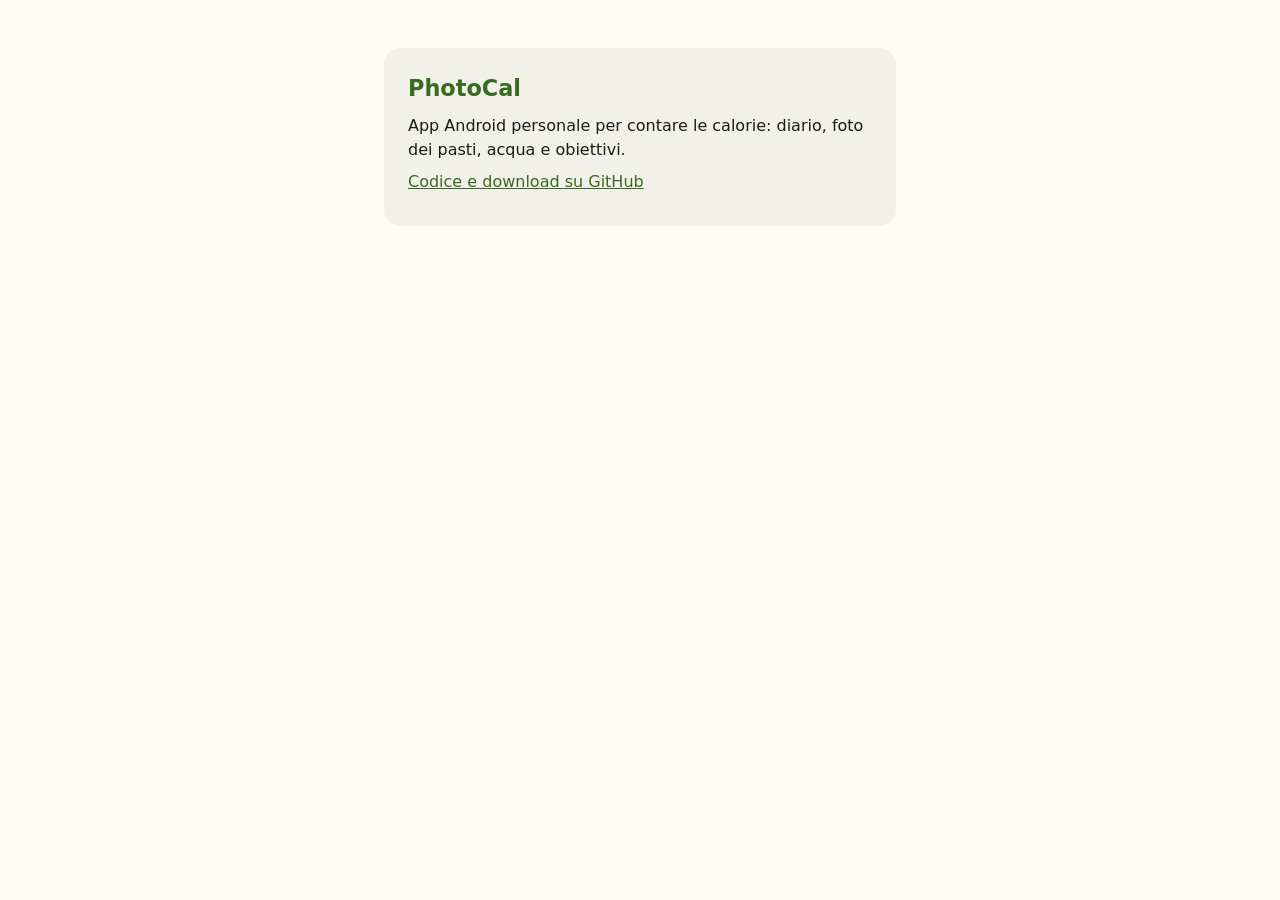
==== site/index.html @ 034573a3 "Add water tracking, widget, shortcuts and day sharing - Water counter in Today with a profile goal (" ====
<!doctype html>
<html lang="it">
<head>
  <meta charset="utf-8">
  <meta name="viewport" content="width=device-width, initial-scale=1">
  <title>PhotoCal</title>
  <style>
    :root { color-scheme: light dark; --bg: #fdfdf6; --fg: #1a1c18; --muted: #43483f; --accent: #386a20; --card: #f1f1ea; }
    @media (prefers-color-scheme: dark) { :root { --bg: #1a1c18; --fg: #e3e3dc; --muted: #c3c8bb; --accent: #9cd67d; --card: #282b26; } }
    body { margin: 0; background: var(--bg); color: var(--fg); font: 16px/1.5 system-ui, sans-serif; }
    main { max-width: 32rem; margin: 0 auto; padding: 3rem 1rem; }
    .card { background: var(--card); border-radius: 16px; padding: 1.5rem; }
    h1 { font-size: 1.4rem; margin: 0 0 .5rem; color: var(--accent); }
    p { margin: .5rem 0; }
    .muted { color: var(--muted); font-size: .9rem; }
    a { color: var(--accent); }
    hr { border: 0; border-top: 1px solid var(--muted); opacity: .3; margin: 1.5rem 0; }
  </style>
</head>
<body>
<main>
  <div class="card">
    <h1>PhotoCal</h1>
    <p>App Android personale per contare le calorie: diario, foto dei pasti, acqua e obiettivi.</p>
    <p><a href="https://github.com/EmanueleMelini/PhotoCal">Codice e download su GitHub</a></p>
  </div>
</main>
</body>
</html>
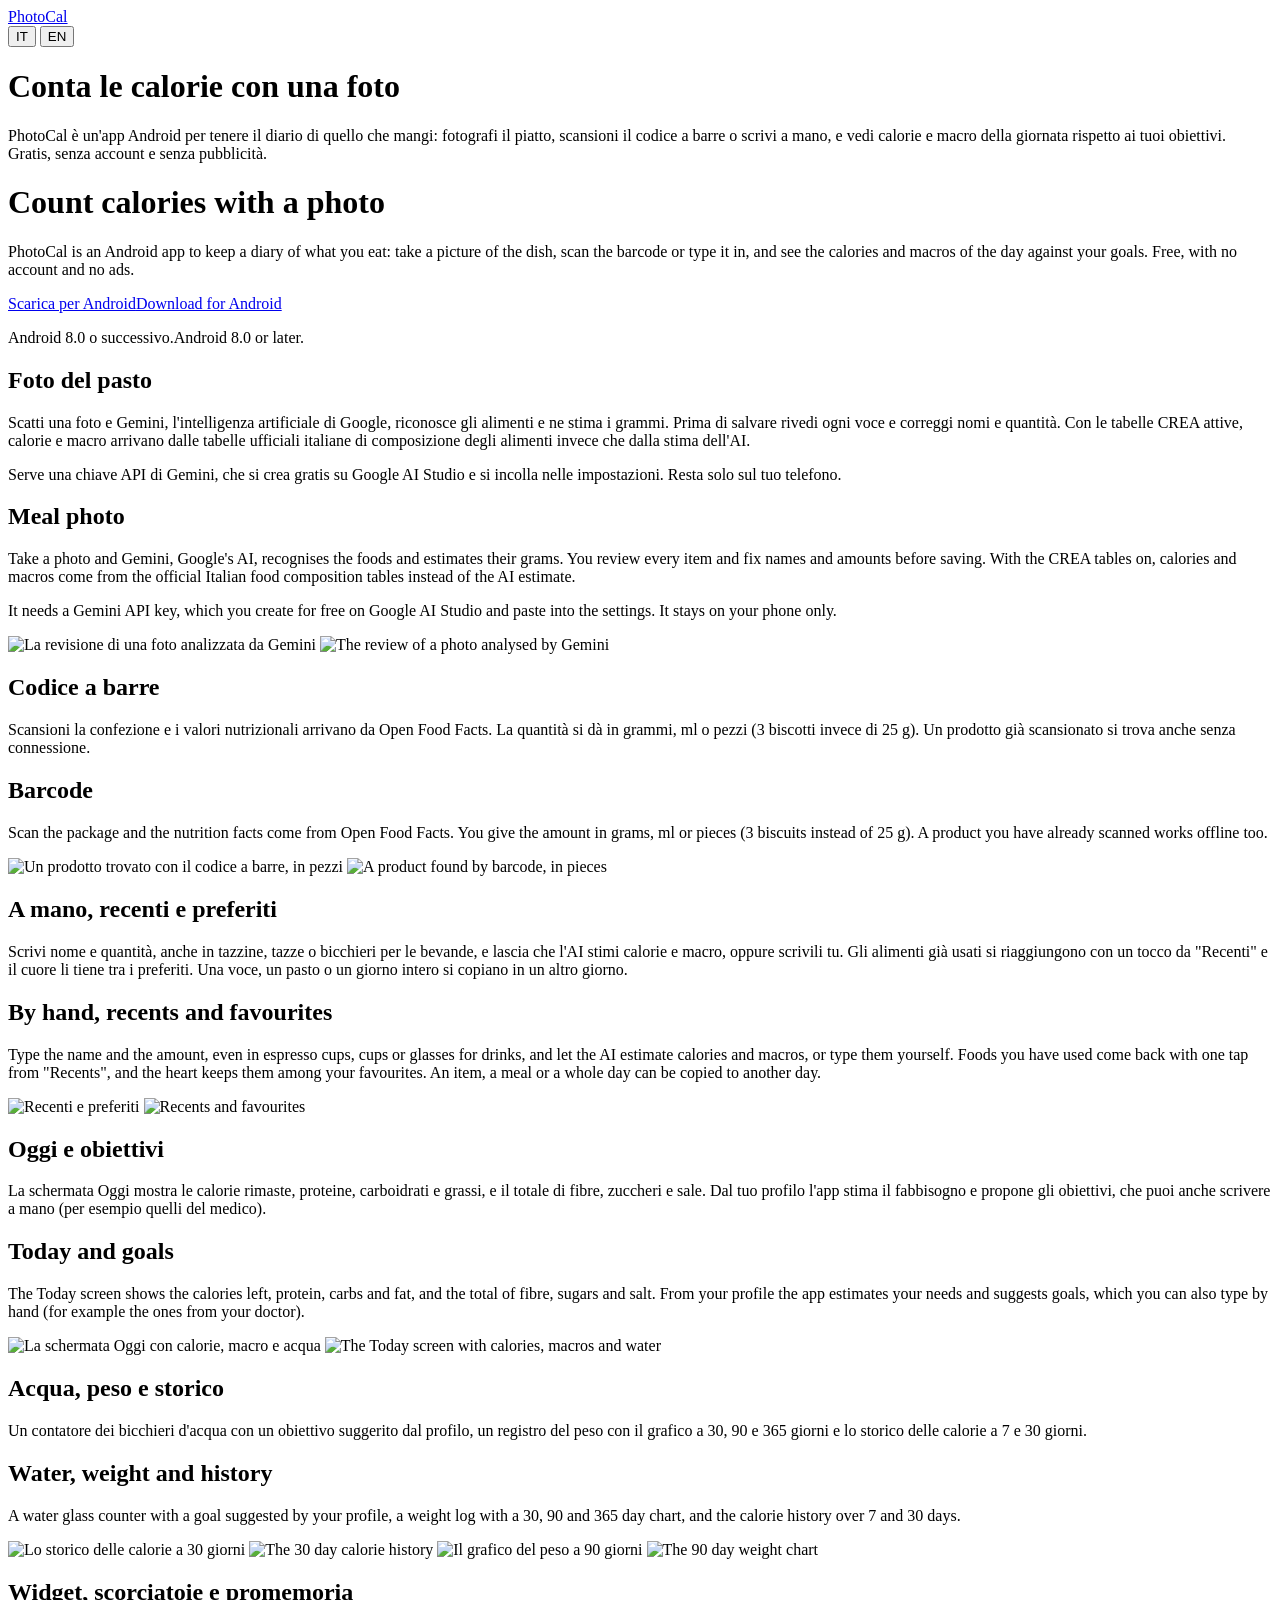
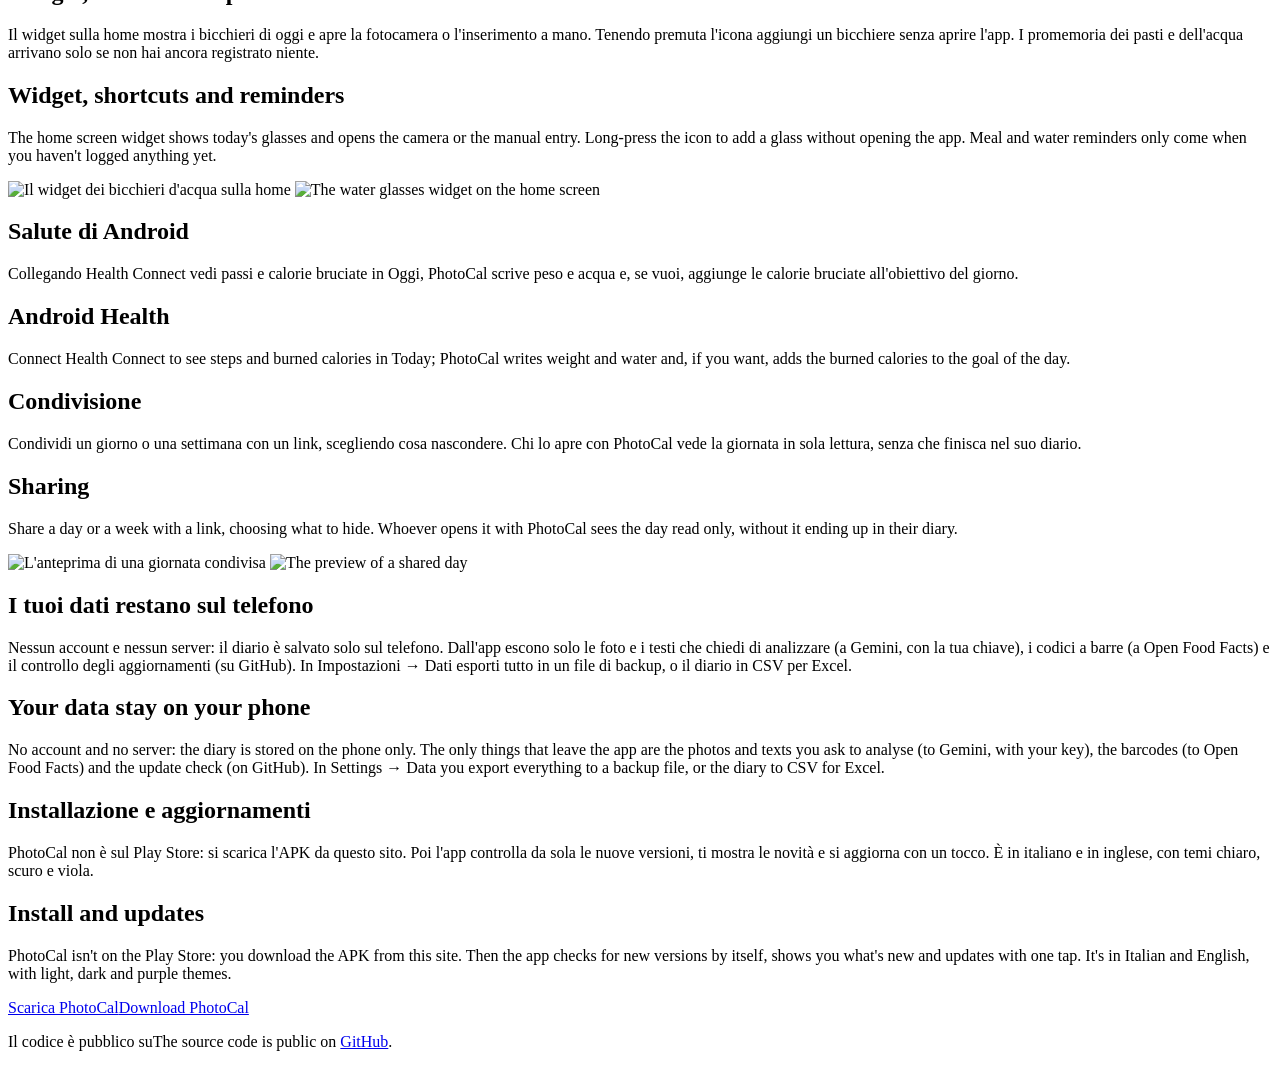
==== commit 1b3bdbfb: "Add download and how-it-works pages to the site - /download reads the GitHub Releases in the browser" ====
--- a/site/index.html
+++ b/site/index.html
@@ -1,29 +1,243 @@
 <!doctype html>
-<html lang="it">
+<html lang="it" data-lang="it" data-title-it="PhotoCal: come funziona" data-title-en="PhotoCal: how it works">
 <head>
   <meta charset="utf-8">
   <meta name="viewport" content="width=device-width, initial-scale=1">
-  <title>PhotoCal</title>
-  <style>
-    :root { color-scheme: light dark; --bg: #fdfdf6; --fg: #1a1c18; --muted: #43483f; --accent: #386a20; --card: #f1f1ea; }
-    @media (prefers-color-scheme: dark) { :root { --bg: #1a1c18; --fg: #e3e3dc; --muted: #c3c8bb; --accent: #9cd67d; --card: #282b26; } }
-    body { margin: 0; background: var(--bg); color: var(--fg); font: 16px/1.5 system-ui, sans-serif; }
-    main { max-width: 32rem; margin: 0 auto; padding: 3rem 1rem; }
-    .card { background: var(--card); border-radius: 16px; padding: 1.5rem; }
-    h1 { font-size: 1.4rem; margin: 0 0 .5rem; color: var(--accent); }
-    p { margin: .5rem 0; }
-    .muted { color: var(--muted); font-size: .9rem; }
-    a { color: var(--accent); }
-    hr { border: 0; border-top: 1px solid var(--muted); opacity: .3; margin: 1.5rem 0; }
-  </style>
+  <meta name="description" content="PhotoCal: app Android per contare le calorie con una foto del pasto, il codice a barre o a mano.">
+  <title>PhotoCal: come funziona</title>
+  <link rel="stylesheet" href="/style.css">
+  <script src="/site.js"></script>
 </head>
 <body>
 <main>
-  <div class="card">
-    <h1>PhotoCal</h1>
-    <p>App Android personale per contare le calorie: diario, foto dei pasti, acqua e obiettivi.</p>
-    <p><a href="https://github.com/EmanueleMelini/PhotoCal">Codice e download su GitHub</a></p>
+  <div class="top">
+    <a class="home" href="/">PhotoCal</a>
+    <div class="lang" role="group" aria-label="Lingua / Language">
+      <button type="button" data-lang="it" aria-pressed="true">IT</button>
+      <button type="button" data-lang="en" aria-pressed="false">EN</button>
+    </div>
   </div>
+
+  <!-- Shown by site.js only at /d: someone opened a share link without the app -->
+  <div id="shared" class="card notice" hidden>
+    <div class="it">
+      <h2>Ti hanno condiviso una giornata</h2>
+      <p>Il link si apre con PhotoCal, che mostra la giornata in sola lettura. Installa l'app (o
+        aggiornala, se ce l'hai già) e poi riapri il link dalla chat in cui l'hai ricevuto.</p>
+      <p class="muted">I dati della giornata sono nel link stesso: questa pagina non li riceve e non li salva.</p>
+    </div>
+    <div class="en">
+      <h2>Someone shared a day with you</h2>
+      <p>The link opens in PhotoCal, which shows the day read only. Install the app (or update it,
+        if you already have it), then open the link again from the chat where you got it.</p>
+      <p class="muted">The data of the day are in the link itself: this page neither receives nor stores them.</p>
+    </div>
+    <a class="button small" href="/download"><span class="it">Scarica PhotoCal</span><span class="en">Download PhotoCal</span></a>
+  </div>
+
+  <header>
+    <div class="it">
+      <h1>Conta le calorie con una foto</h1>
+      <p>PhotoCal è un'app Android per tenere il diario di quello che mangi: fotografi il piatto,
+        scansioni il codice a barre o scrivi a mano, e vedi calorie e macro della giornata rispetto
+        ai tuoi obiettivi. Gratis, senza account e senza pubblicità.</p>
+    </div>
+    <div class="en">
+      <h1>Count calories with a photo</h1>
+      <p>PhotoCal is an Android app to keep a diary of what you eat: take a picture of the dish,
+        scan the barcode or type it in, and see the calories and macros of the day against your
+        goals. Free, with no account and no ads.</p>
+    </div>
+    <a class="button" href="/download"><span class="it">Scarica per Android</span><span class="en">Download for Android</span></a>
+    <p class="muted"><span class="it">Android 8.0 o successivo.</span><span class="en">Android 8.0 or later.</span></p>
+  </header>
+
+  <section class="card feature shot">
+    <div class="it">
+      <h2>Foto del pasto</h2>
+      <p>Scatti una foto e Gemini, l'intelligenza artificiale di Google, riconosce gli alimenti e
+        ne stima i grammi. Prima di salvare rivedi ogni voce e correggi nomi e quantità. Con le
+        tabelle CREA attive, calorie e macro arrivano dalle tabelle ufficiali italiane di
+        composizione degli alimenti invece che dalla stima dell'AI.</p>
+      <p class="muted">Serve una chiave API di Gemini, che si crea gratis su Google AI Studio e si
+        incolla nelle impostazioni. Resta solo sul tuo telefono.</p>
+    </div>
+    <div class="en">
+      <h2>Meal photo</h2>
+      <p>Take a photo and Gemini, Google's AI, recognises the foods and estimates their grams. You
+        review every item and fix names and amounts before saving. With the CREA tables on,
+        calories and macros come from the official Italian food composition tables instead of the
+        AI estimate.</p>
+      <p class="muted">It needs a Gemini API key, which you create for free on Google AI Studio and
+        paste into the settings. It stays on your phone only.</p>
+    </div>
+    <div class="shots">
+      <img class="it" src="/img/photo-it.webp" alt="La revisione di una foto analizzata da Gemini" width="540" height="1135" loading="lazy">
+      <img class="en" src="/img/photo-en.webp" alt="The review of a photo analysed by Gemini" width="540" height="1135" loading="lazy">
+    </div>
+  </section>
+
+  <section class="card feature shot">
+    <div class="it">
+      <h2>Codice a barre</h2>
+      <p>Scansioni la confezione e i valori nutrizionali arrivano da Open Food Facts. La quantità si
+        dà in grammi, ml o pezzi (3 biscotti invece di 25 g). Un prodotto già scansionato si trova
+        anche senza connessione.</p>
+    </div>
+    <div class="en">
+      <h2>Barcode</h2>
+      <p>Scan the package and the nutrition facts come from Open Food Facts. You give the amount in
+        grams, ml or pieces (3 biscuits instead of 25 g). A product you have already scanned works
+        offline too.</p>
+    </div>
+    <div class="shots">
+      <img class="it" src="/img/barcode-it.webp" alt="Un prodotto trovato con il codice a barre, in pezzi" width="540" height="1135" loading="lazy">
+      <img class="en" src="/img/barcode-en.webp" alt="A product found by barcode, in pieces" width="540" height="1135" loading="lazy">
+    </div>
+  </section>
+
+  <section class="card feature shot">
+    <div class="it">
+      <h2>A mano, recenti e preferiti</h2>
+      <p>Scrivi nome e quantità, anche in tazzine, tazze o bicchieri per le bevande, e lascia che
+        l'AI stimi calorie e macro, oppure scrivili tu. Gli alimenti già usati si riaggiungono con
+        un tocco da "Recenti" e il cuore li tiene tra i preferiti. Una voce, un pasto o un giorno
+        intero si copiano in un altro giorno.</p>
+    </div>
+    <div class="en">
+      <h2>By hand, recents and favourites</h2>
+      <p>Type the name and the amount, even in espresso cups, cups or glasses for drinks, and let
+        the AI estimate calories and macros, or type them yourself. Foods you have used come back
+        with one tap from "Recents", and the heart keeps them among your favourites. An item, a
+        meal or a whole day can be copied to another day.</p>
+    </div>
+    <div class="shots">
+      <img class="it" src="/img/recent-it.webp" alt="Recenti e preferiti" width="540" height="1135" loading="lazy">
+      <img class="en" src="/img/recent-en.webp" alt="Recents and favourites" width="540" height="1135" loading="lazy">
+    </div>
+  </section>
+
+  <section class="card feature shot">
+    <div class="it">
+      <h2>Oggi e obiettivi</h2>
+      <p>La schermata Oggi mostra le calorie rimaste, proteine, carboidrati e grassi, e il totale di
+        fibre, zuccheri e sale. Dal tuo profilo l'app stima il fabbisogno e propone gli
+        obiettivi, che puoi anche scrivere a mano (per esempio quelli del medico).</p>
+    </div>
+    <div class="en">
+      <h2>Today and goals</h2>
+      <p>The Today screen shows the calories left, protein, carbs and fat, and the total of fibre,
+        sugars and salt. From your profile the app estimates your needs and suggests goals, which
+        you can also type by hand (for example the ones from your doctor).</p>
+    </div>
+    <div class="shots">
+      <img class="it" src="/img/today-it.webp" alt="La schermata Oggi con calorie, macro e acqua" width="540" height="1135" loading="lazy">
+      <img class="en" src="/img/today-en.webp" alt="The Today screen with calories, macros and water" width="540" height="1135" loading="lazy">
+    </div>
+  </section>
+
+  <section class="card feature shot">
+    <div class="it">
+      <h2>Acqua, peso e storico</h2>
+      <p>Un contatore dei bicchieri d'acqua con un obiettivo suggerito dal profilo, un registro del
+        peso con il grafico a 30, 90 e 365 giorni e lo storico delle calorie a 7 e 30 giorni.</p>
+    </div>
+    <div class="en">
+      <h2>Water, weight and history</h2>
+      <p>A water glass counter with a goal suggested by your profile, a weight log with a 30, 90
+        and 365 day chart, and the calorie history over 7 and 30 days.</p>
+    </div>
+    <div class="shots">
+      <img class="it" src="/img/history-it.webp" alt="Lo storico delle calorie a 30 giorni" width="540" height="1135" loading="lazy">
+      <img class="en" src="/img/history-en.webp" alt="The 30 day calorie history" width="540" height="1135" loading="lazy">
+      <img class="it" src="/img/weight-it.webp" alt="Il grafico del peso a 90 giorni" width="540" height="1135" loading="lazy">
+      <img class="en" src="/img/weight-en.webp" alt="The 90 day weight chart" width="540" height="1135" loading="lazy">
+    </div>
+  </section>
+
+  <section class="card feature shot">
+    <div class="it">
+      <h2>Widget, scorciatoie e promemoria</h2>
+      <p>Il widget sulla home mostra i bicchieri di oggi e apre la fotocamera o l'inserimento a
+        mano. Tenendo premuta l'icona aggiungi un bicchiere senza aprire l'app. I promemoria dei
+        pasti e dell'acqua arrivano solo se non hai ancora registrato niente.</p>
+    </div>
+    <div class="en">
+      <h2>Widget, shortcuts and reminders</h2>
+      <p>The home screen widget shows today's glasses and opens the camera or the manual entry.
+        Long-press the icon to add a glass without opening the app. Meal and water reminders only
+        come when you haven't logged anything yet.</p>
+    </div>
+    <div class="shots">
+      <img class="it" src="/img/widget-it.webp" alt="Il widget dei bicchieri d'acqua sulla home" width="430" height="370" loading="lazy">
+      <img class="en" src="/img/widget-en.webp" alt="The water glasses widget on the home screen" width="430" height="370" loading="lazy">
+    </div>
+  </section>
+
+  <section class="card feature">
+    <div class="it">
+      <h2>Salute di Android</h2>
+      <p>Collegando Health Connect vedi passi e calorie bruciate in Oggi, PhotoCal scrive peso e
+        acqua e, se vuoi, aggiunge le calorie bruciate all'obiettivo del giorno.</p>
+    </div>
+    <div class="en">
+      <h2>Android Health</h2>
+      <p>Connect Health Connect to see steps and burned calories in Today; PhotoCal writes weight
+        and water and, if you want, adds the burned calories to the goal of the day.</p>
+    </div>
+  </section>
+
+  <section class="card feature shot">
+    <div class="it">
+      <h2>Condivisione</h2>
+      <p>Condividi un giorno o una settimana con un link, scegliendo cosa nascondere. Chi lo apre
+        con PhotoCal vede la giornata in sola lettura, senza che finisca nel suo diario.</p>
+    </div>
+    <div class="en">
+      <h2>Sharing</h2>
+      <p>Share a day or a week with a link, choosing what to hide. Whoever opens it with PhotoCal
+        sees the day read only, without it ending up in their diary.</p>
+    </div>
+    <div class="shots">
+      <img class="it" src="/img/share-it.webp" alt="L'anteprima di una giornata condivisa" width="540" height="1135" loading="lazy">
+      <img class="en" src="/img/share-en.webp" alt="The preview of a shared day" width="540" height="1135" loading="lazy">
+    </div>
+  </section>
+
+  <section class="card">
+    <div class="it">
+      <h2>I tuoi dati restano sul telefono</h2>
+      <p>Nessun account e nessun server: il diario è salvato solo sul telefono. Dall'app escono
+        solo le foto e i testi che chiedi di analizzare (a Gemini, con la tua chiave), i codici a
+        barre (a Open Food Facts) e il controllo degli aggiornamenti (su GitHub). In Impostazioni →
+        Dati esporti tutto in un file di backup, o il diario in CSV per Excel.</p>
+    </div>
+    <div class="en">
+      <h2>Your data stay on your phone</h2>
+      <p>No account and no server: the diary is stored on the phone only. The only things that
+        leave the app are the photos and texts you ask to analyse (to Gemini, with your key), the
+        barcodes (to Open Food Facts) and the update check (on GitHub). In Settings → Data you
+        export everything to a backup file, or the diary to CSV for Excel.</p>
+    </div>
+  </section>
+
+  <section class="card">
+    <div class="it">
+      <h2>Installazione e aggiornamenti</h2>
+      <p>PhotoCal non è sul Play Store: si scarica l'APK da questo sito. Poi l'app controlla da sola
+        le nuove versioni, ti mostra le novità e si aggiorna con un tocco. È in italiano e in
+        inglese, con temi chiaro, scuro e viola.</p>
+    </div>
+    <div class="en">
+      <h2>Install and updates</h2>
+      <p>PhotoCal isn't on the Play Store: you download the APK from this site. Then the app checks
+        for new versions by itself, shows you what's new and updates with one tap. It's in Italian
+        and English, with light, dark and purple themes.</p>
+    </div>
+    <a class="button" href="/download"><span class="it">Scarica PhotoCal</span><span class="en">Download PhotoCal</span></a>
+    <p class="muted"><span class="it">Il codice è pubblico su</span><span class="en">The source code is public on</span>
+      <a href="https://github.com/EmanueleMelini/PhotoCal">GitHub</a>.</p>
+  </section>
 </main>
 </body>
 </html>
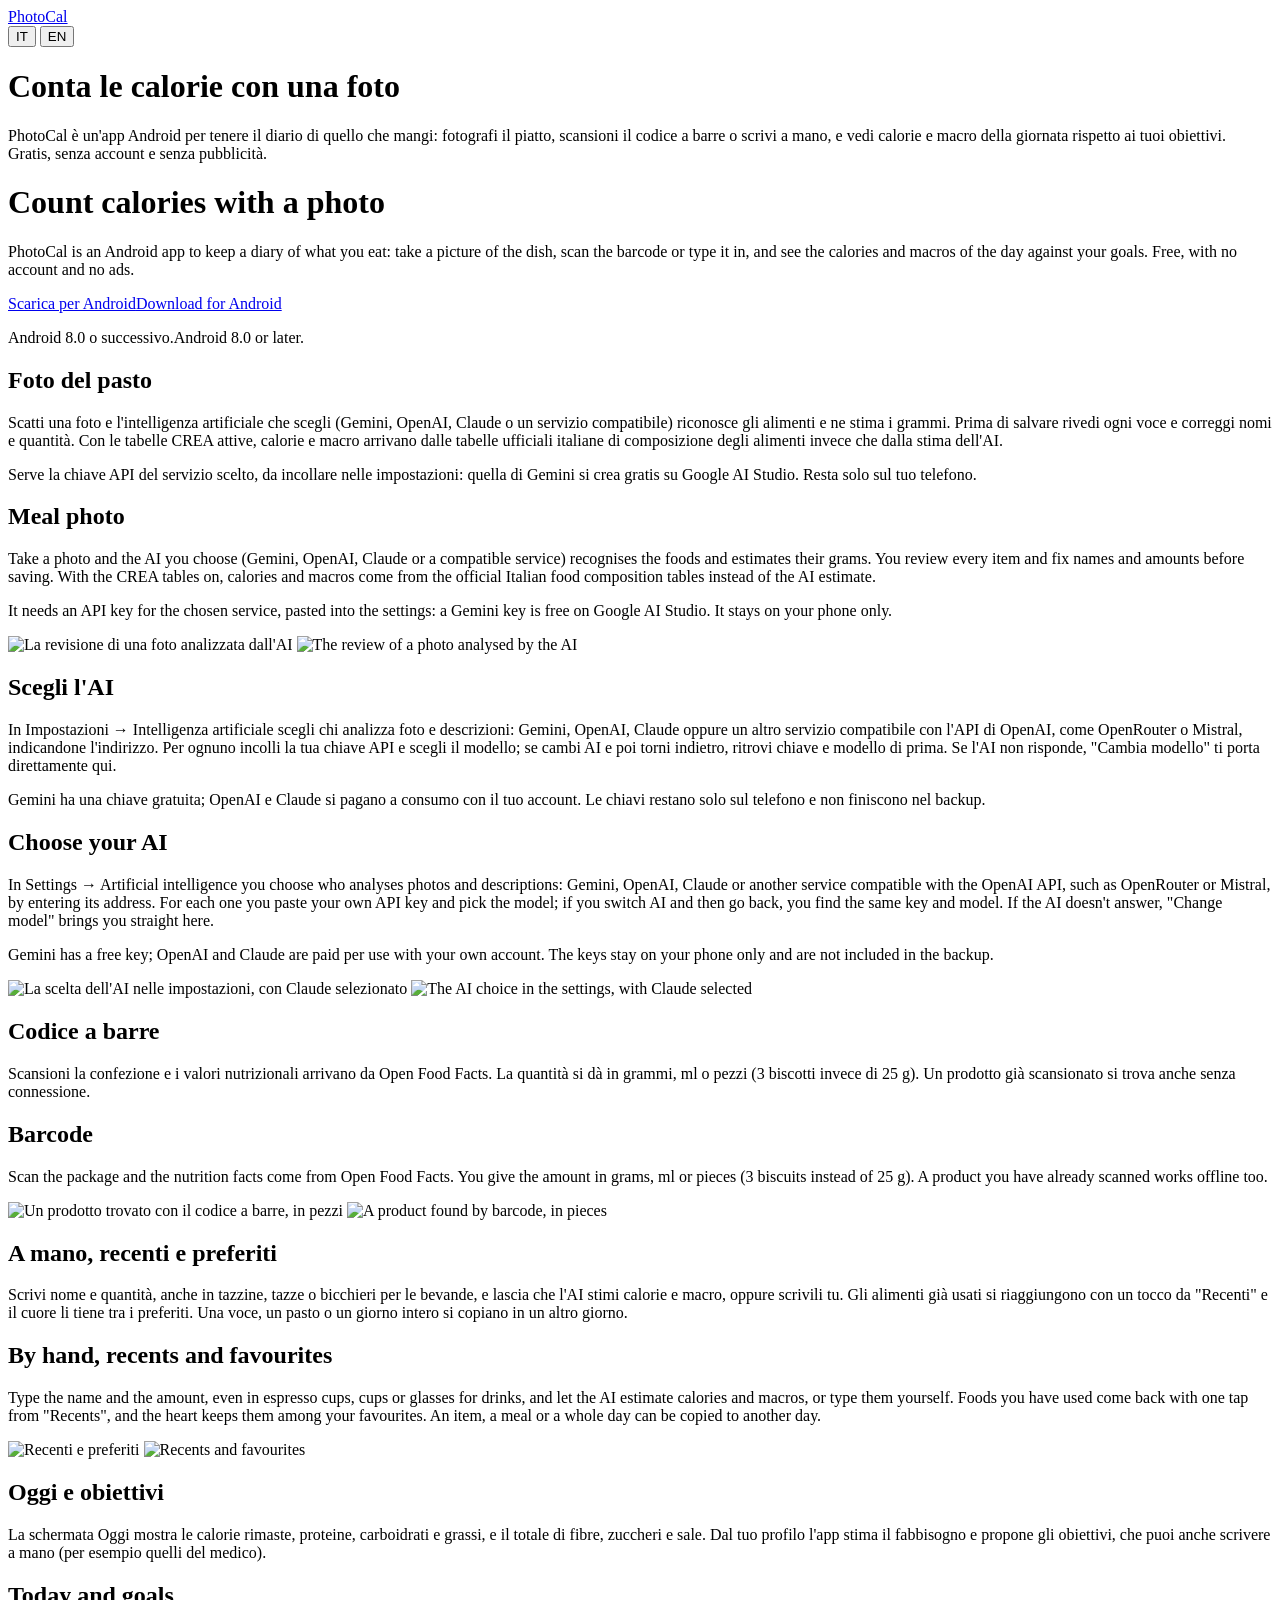
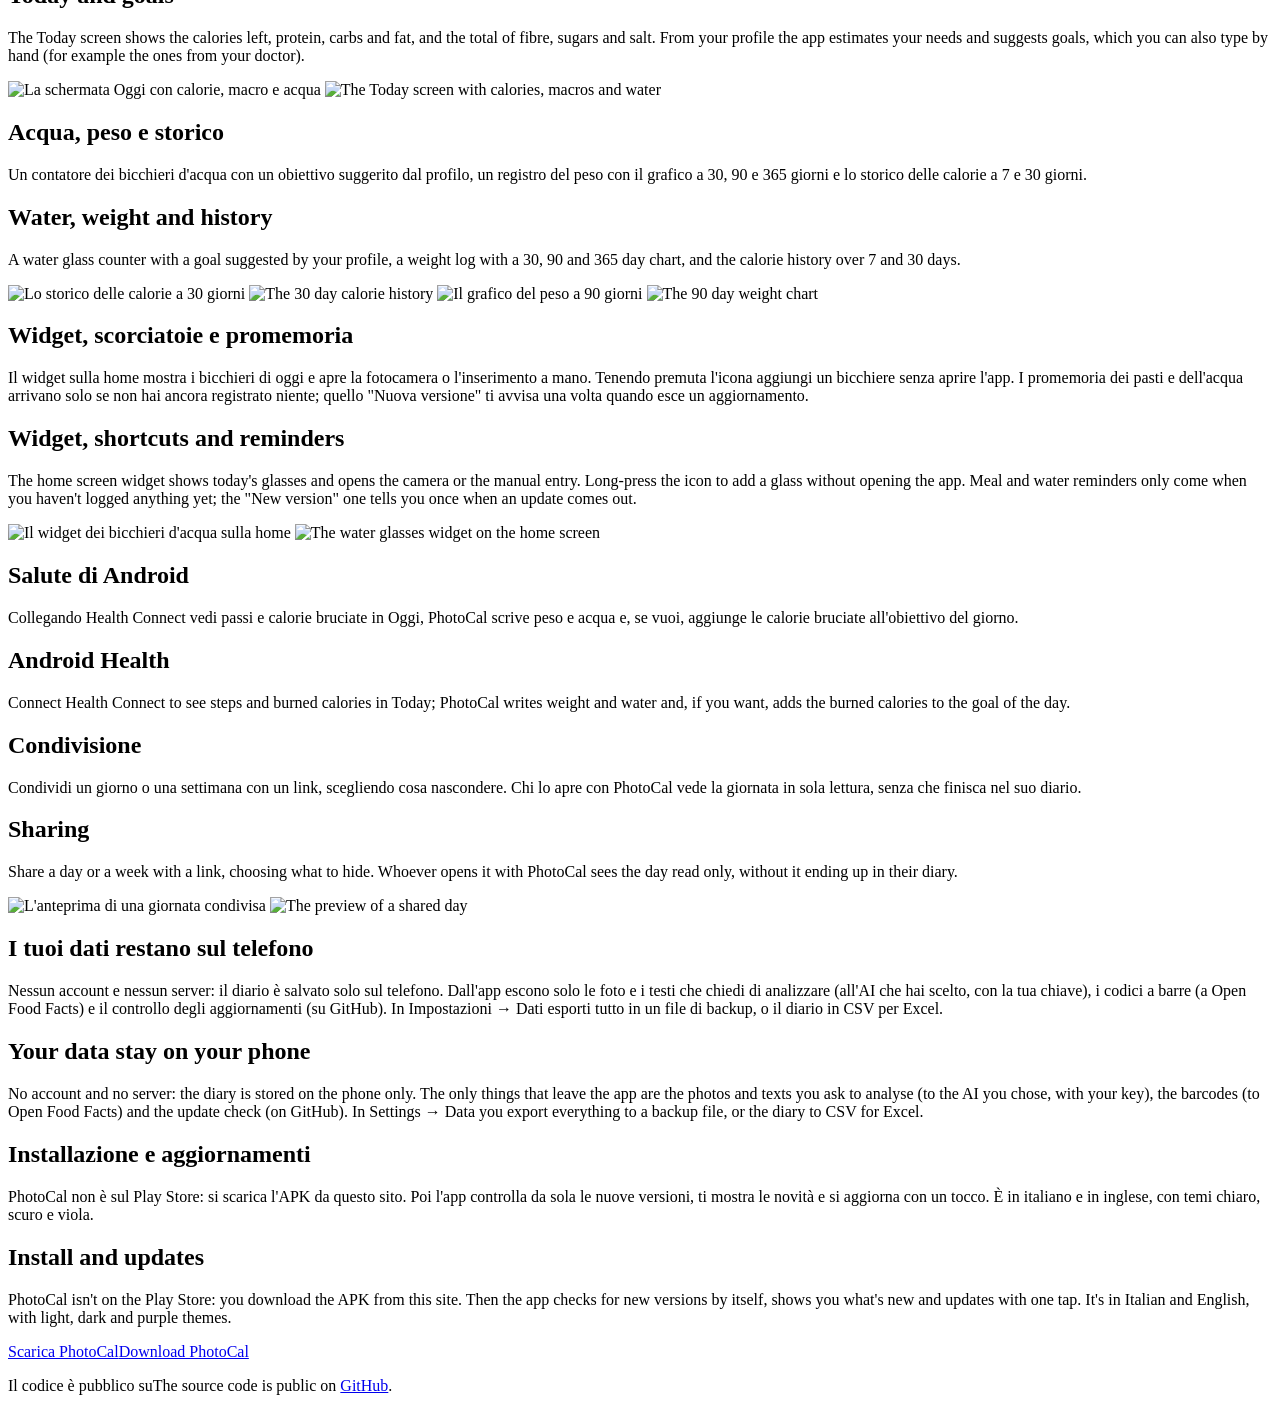
==== commit 3e62f7f6: "Add AI provider choice and new version reminder - Settings → Artificial intelligence: Gemini, OpenAI" ====
--- a/site/index.html
+++ b/site/index.html
@@ -55,25 +55,53 @@
   <section class="card feature shot">
     <div class="it">
       <h2>Foto del pasto</h2>
-      <p>Scatti una foto e Gemini, l'intelligenza artificiale di Google, riconosce gli alimenti e
-        ne stima i grammi. Prima di salvare rivedi ogni voce e correggi nomi e quantità. Con le
+      <p>Scatti una foto e l'intelligenza artificiale che scegli (Gemini, OpenAI, Claude o un
+        servizio compatibile) riconosce gli alimenti e ne stima i grammi. Prima di salvare rivedi ogni voce e correggi nomi e quantità. Con le
         tabelle CREA attive, calorie e macro arrivano dalle tabelle ufficiali italiane di
         composizione degli alimenti invece che dalla stima dell'AI.</p>
-      <p class="muted">Serve una chiave API di Gemini, che si crea gratis su Google AI Studio e si
-        incolla nelle impostazioni. Resta solo sul tuo telefono.</p>
+      <p class="muted">Serve la chiave API del servizio scelto, da incollare nelle impostazioni:
+        quella di Gemini si crea gratis su Google AI Studio. Resta solo sul tuo telefono.</p>
     </div>
     <div class="en">
       <h2>Meal photo</h2>
-      <p>Take a photo and Gemini, Google's AI, recognises the foods and estimates their grams. You
+      <p>Take a photo and the AI you choose (Gemini, OpenAI, Claude or a compatible service)
+        recognises the foods and estimates their grams. You
         review every item and fix names and amounts before saving. With the CREA tables on,
         calories and macros come from the official Italian food composition tables instead of the
         AI estimate.</p>
-      <p class="muted">It needs a Gemini API key, which you create for free on Google AI Studio and
-        paste into the settings. It stays on your phone only.</p>
-    </div>
-    <div class="shots">
-      <img class="it" src="/img/photo-it.webp" alt="La revisione di una foto analizzata da Gemini" width="540" height="1135" loading="lazy">
-      <img class="en" src="/img/photo-en.webp" alt="The review of a photo analysed by Gemini" width="540" height="1135" loading="lazy">
+      <p class="muted">It needs an API key for the chosen service, pasted into the settings: a Gemini
+        key is free on Google AI Studio. It stays on your phone only.</p>
+    </div>
+    <div class="shots">
+      <img class="it" src="/img/photo-it.webp" alt="La revisione di una foto analizzata dall'AI" width="540" height="1135" loading="lazy">
+      <img class="en" src="/img/photo-en.webp" alt="The review of a photo analysed by the AI" width="540" height="1135" loading="lazy">
+    </div>
+  </section>
+
+  <section class="card feature shot">
+    <div class="it">
+      <h2>Scegli l'AI</h2>
+      <p>In Impostazioni → Intelligenza artificiale scegli chi analizza foto e descrizioni: Gemini,
+        OpenAI, Claude oppure un altro servizio compatibile con l'API di OpenAI, come OpenRouter o
+        Mistral, indicandone l'indirizzo. Per ognuno incolli la tua chiave API e scegli il modello;
+        se cambi AI e poi torni indietro, ritrovi chiave e modello di prima. Se l'AI non risponde,
+        "Cambia modello" ti porta direttamente qui.</p>
+      <p class="muted">Gemini ha una chiave gratuita; OpenAI e Claude si pagano a consumo con il
+        tuo account. Le chiavi restano solo sul telefono e non finiscono nel backup.</p>
+    </div>
+    <div class="en">
+      <h2>Choose your AI</h2>
+      <p>In Settings → Artificial intelligence you choose who analyses photos and descriptions:
+        Gemini, OpenAI, Claude or another service compatible with the OpenAI API, such as
+        OpenRouter or Mistral, by entering its address. For each one you paste your own API key and
+        pick the model; if you switch AI and then go back, you find the same key and model. If the
+        AI doesn't answer, "Change model" brings you straight here.</p>
+      <p class="muted">Gemini has a free key; OpenAI and Claude are paid per use with your own
+        account. The keys stay on your phone only and are not included in the backup.</p>
+    </div>
+    <div class="shots">
+      <img class="it" src="/img/ai-it.webp" alt="La scelta dell'AI nelle impostazioni, con Claude selezionato" width="540" height="1135" loading="lazy">
+      <img class="en" src="/img/ai-en.webp" alt="The AI choice in the settings, with Claude selected" width="540" height="1135" loading="lazy">
     </div>
   </section>
 
@@ -160,13 +188,15 @@
       <h2>Widget, scorciatoie e promemoria</h2>
       <p>Il widget sulla home mostra i bicchieri di oggi e apre la fotocamera o l'inserimento a
         mano. Tenendo premuta l'icona aggiungi un bicchiere senza aprire l'app. I promemoria dei
-        pasti e dell'acqua arrivano solo se non hai ancora registrato niente.</p>
+        pasti e dell'acqua arrivano solo se non hai ancora registrato niente; quello "Nuova
+        versione" ti avvisa una volta quando esce un aggiornamento.</p>
     </div>
     <div class="en">
       <h2>Widget, shortcuts and reminders</h2>
       <p>The home screen widget shows today's glasses and opens the camera or the manual entry.
         Long-press the icon to add a glass without opening the app. Meal and water reminders only
-        come when you haven't logged anything yet.</p>
+        come when you haven't logged anything yet; the "New version" one tells you once when an
+        update comes out.</p>
     </div>
     <div class="shots">
       <img class="it" src="/img/widget-it.webp" alt="Il widget dei bicchieri d'acqua sulla home" width="430" height="370" loading="lazy">
@@ -208,14 +238,14 @@
     <div class="it">
       <h2>I tuoi dati restano sul telefono</h2>
       <p>Nessun account e nessun server: il diario è salvato solo sul telefono. Dall'app escono
-        solo le foto e i testi che chiedi di analizzare (a Gemini, con la tua chiave), i codici a
+        solo le foto e i testi che chiedi di analizzare (all'AI che hai scelto, con la tua chiave), i codici a
         barre (a Open Food Facts) e il controllo degli aggiornamenti (su GitHub). In Impostazioni →
         Dati esporti tutto in un file di backup, o il diario in CSV per Excel.</p>
     </div>
     <div class="en">
       <h2>Your data stay on your phone</h2>
       <p>No account and no server: the diary is stored on the phone only. The only things that
-        leave the app are the photos and texts you ask to analyse (to Gemini, with your key), the
+        leave the app are the photos and texts you ask to analyse (to the AI you chose, with your key), the
         barcodes (to Open Food Facts) and the update check (on GitHub). In Settings → Data you
         export everything to a backup file, or the diary to CSV for Excel.</p>
     </div>
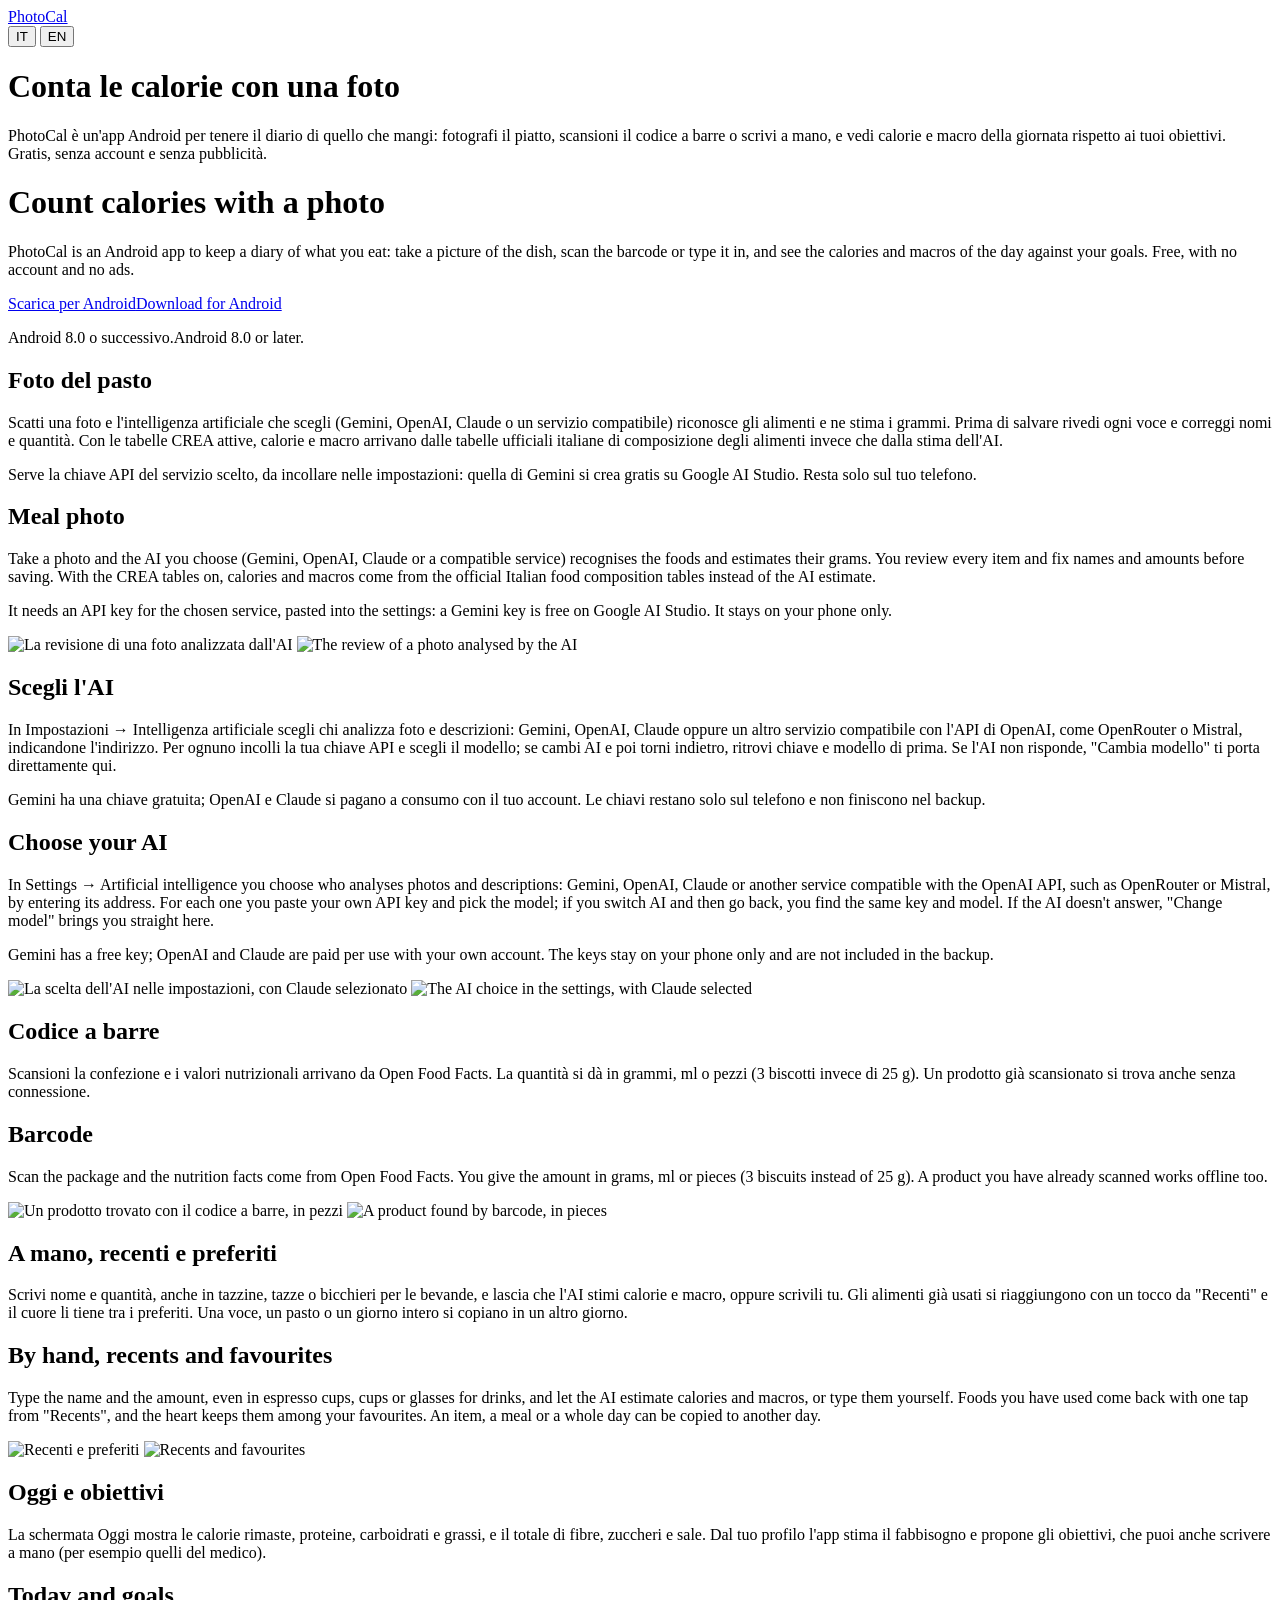
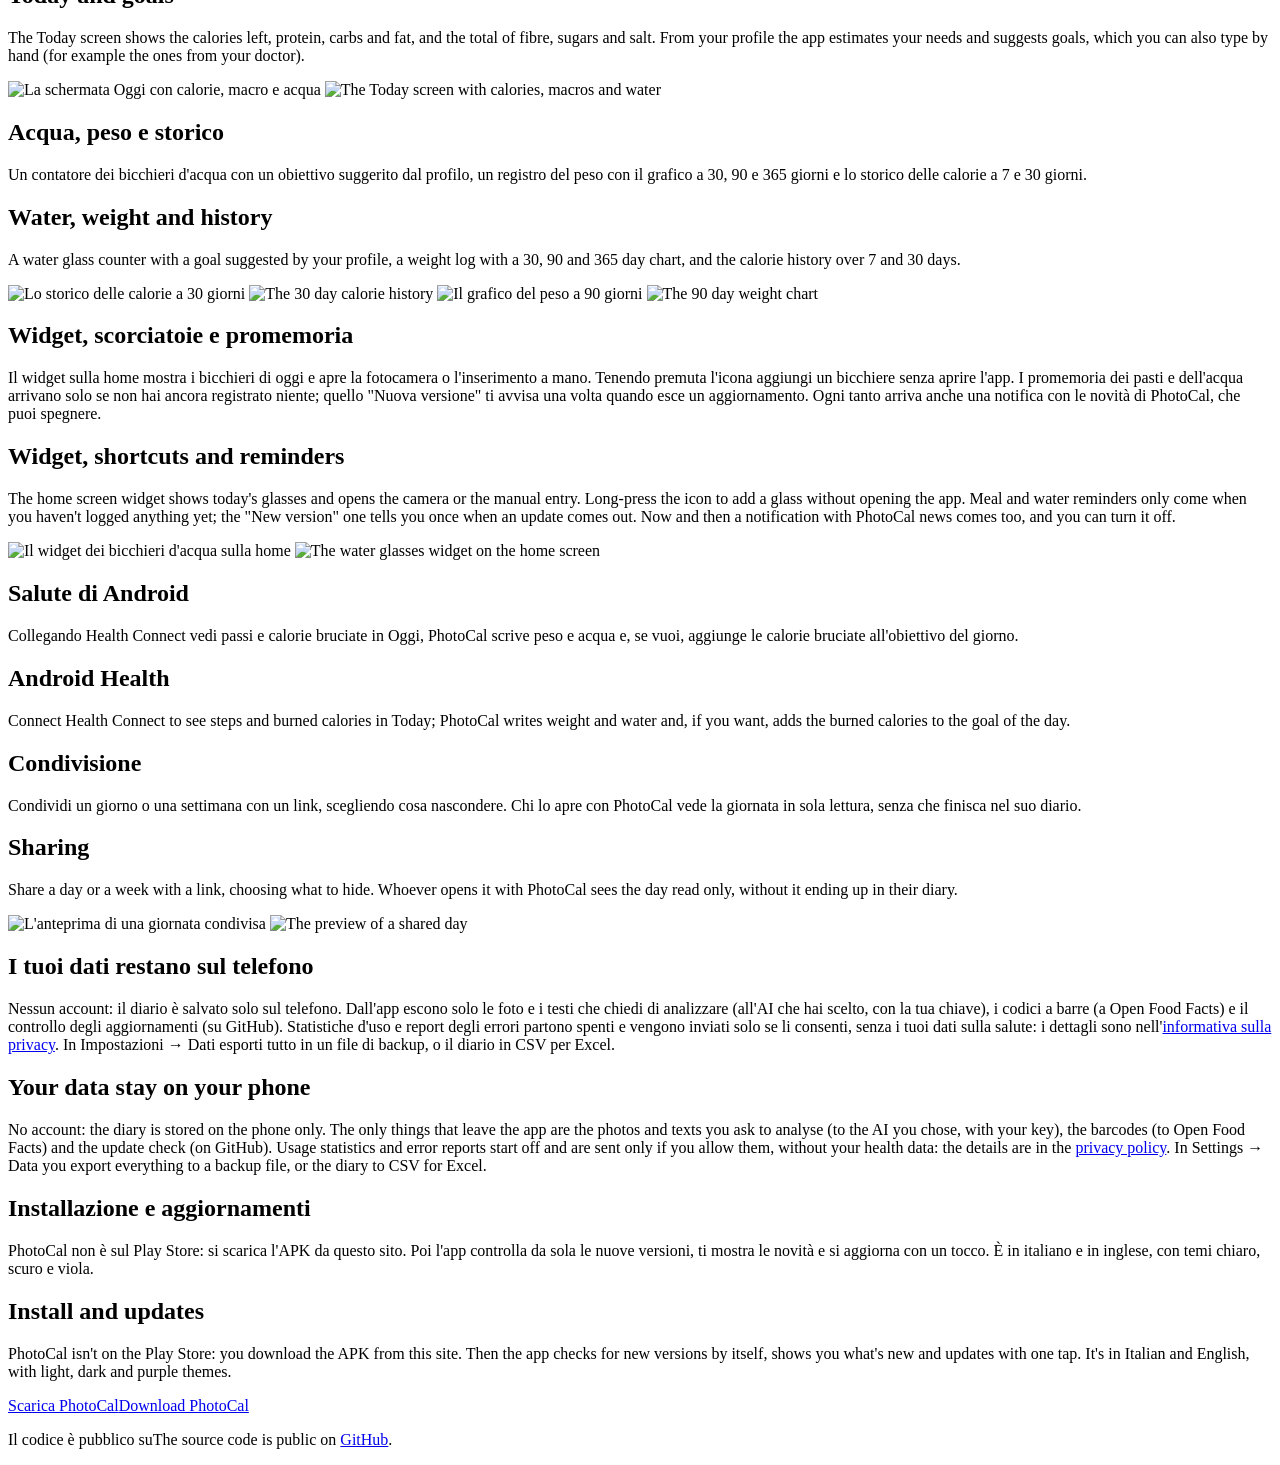
==== commit ef470d01: "Add usage statistics, crash reports and news notifications - Firebase Analytics and Crashlytics, off" ====
--- a/site/index.html
+++ b/site/index.html
@@ -189,14 +189,16 @@
       <p>Il widget sulla home mostra i bicchieri di oggi e apre la fotocamera o l'inserimento a
         mano. Tenendo premuta l'icona aggiungi un bicchiere senza aprire l'app. I promemoria dei
         pasti e dell'acqua arrivano solo se non hai ancora registrato niente; quello "Nuova
-        versione" ti avvisa una volta quando esce un aggiornamento.</p>
+        versione" ti avvisa una volta quando esce un aggiornamento. Ogni tanto arriva anche una
+        notifica con le novità di PhotoCal, che puoi spegnere.</p>
     </div>
     <div class="en">
       <h2>Widget, shortcuts and reminders</h2>
       <p>The home screen widget shows today's glasses and opens the camera or the manual entry.
         Long-press the icon to add a glass without opening the app. Meal and water reminders only
         come when you haven't logged anything yet; the "New version" one tells you once when an
-        update comes out.</p>
+        update comes out. Now and then a notification with PhotoCal news comes too, and you can
+        turn it off.</p>
     </div>
     <div class="shots">
       <img class="it" src="/img/widget-it.webp" alt="Il widget dei bicchieri d'acqua sulla home" width="430" height="370" loading="lazy">
@@ -237,17 +239,21 @@
   <section class="card">
     <div class="it">
       <h2>I tuoi dati restano sul telefono</h2>
-      <p>Nessun account e nessun server: il diario è salvato solo sul telefono. Dall'app escono
-        solo le foto e i testi che chiedi di analizzare (all'AI che hai scelto, con la tua chiave), i codici a
-        barre (a Open Food Facts) e il controllo degli aggiornamenti (su GitHub). In Impostazioni →
-        Dati esporti tutto in un file di backup, o il diario in CSV per Excel.</p>
+      <p>Nessun account: il diario è salvato solo sul telefono. Dall'app escono solo le foto e i
+        testi che chiedi di analizzare (all'AI che hai scelto, con la tua chiave), i codici a barre
+        (a Open Food Facts) e il controllo degli aggiornamenti (su GitHub). Statistiche d'uso e
+        report degli errori partono spenti e vengono inviati solo se li consenti, senza i tuoi dati
+        sulla salute: i dettagli sono nell'<a href="/privacy">informativa sulla privacy</a>. In
+        Impostazioni → Dati esporti tutto in un file di backup, o il diario in CSV per Excel.</p>
     </div>
     <div class="en">
       <h2>Your data stay on your phone</h2>
-      <p>No account and no server: the diary is stored on the phone only. The only things that
-        leave the app are the photos and texts you ask to analyse (to the AI you chose, with your key), the
-        barcodes (to Open Food Facts) and the update check (on GitHub). In Settings → Data you
-        export everything to a backup file, or the diary to CSV for Excel.</p>
+      <p>No account: the diary is stored on the phone only. The only things that leave the app are
+        the photos and texts you ask to analyse (to the AI you chose, with your key), the barcodes
+        (to Open Food Facts) and the update check (on GitHub). Usage statistics and error reports
+        start off and are sent only if you allow them, without your health data: the details are in
+        the <a href="/privacy">privacy policy</a>. In Settings → Data you export everything to a
+        backup file, or the diary to CSV for Excel.</p>
     </div>
   </section>
 
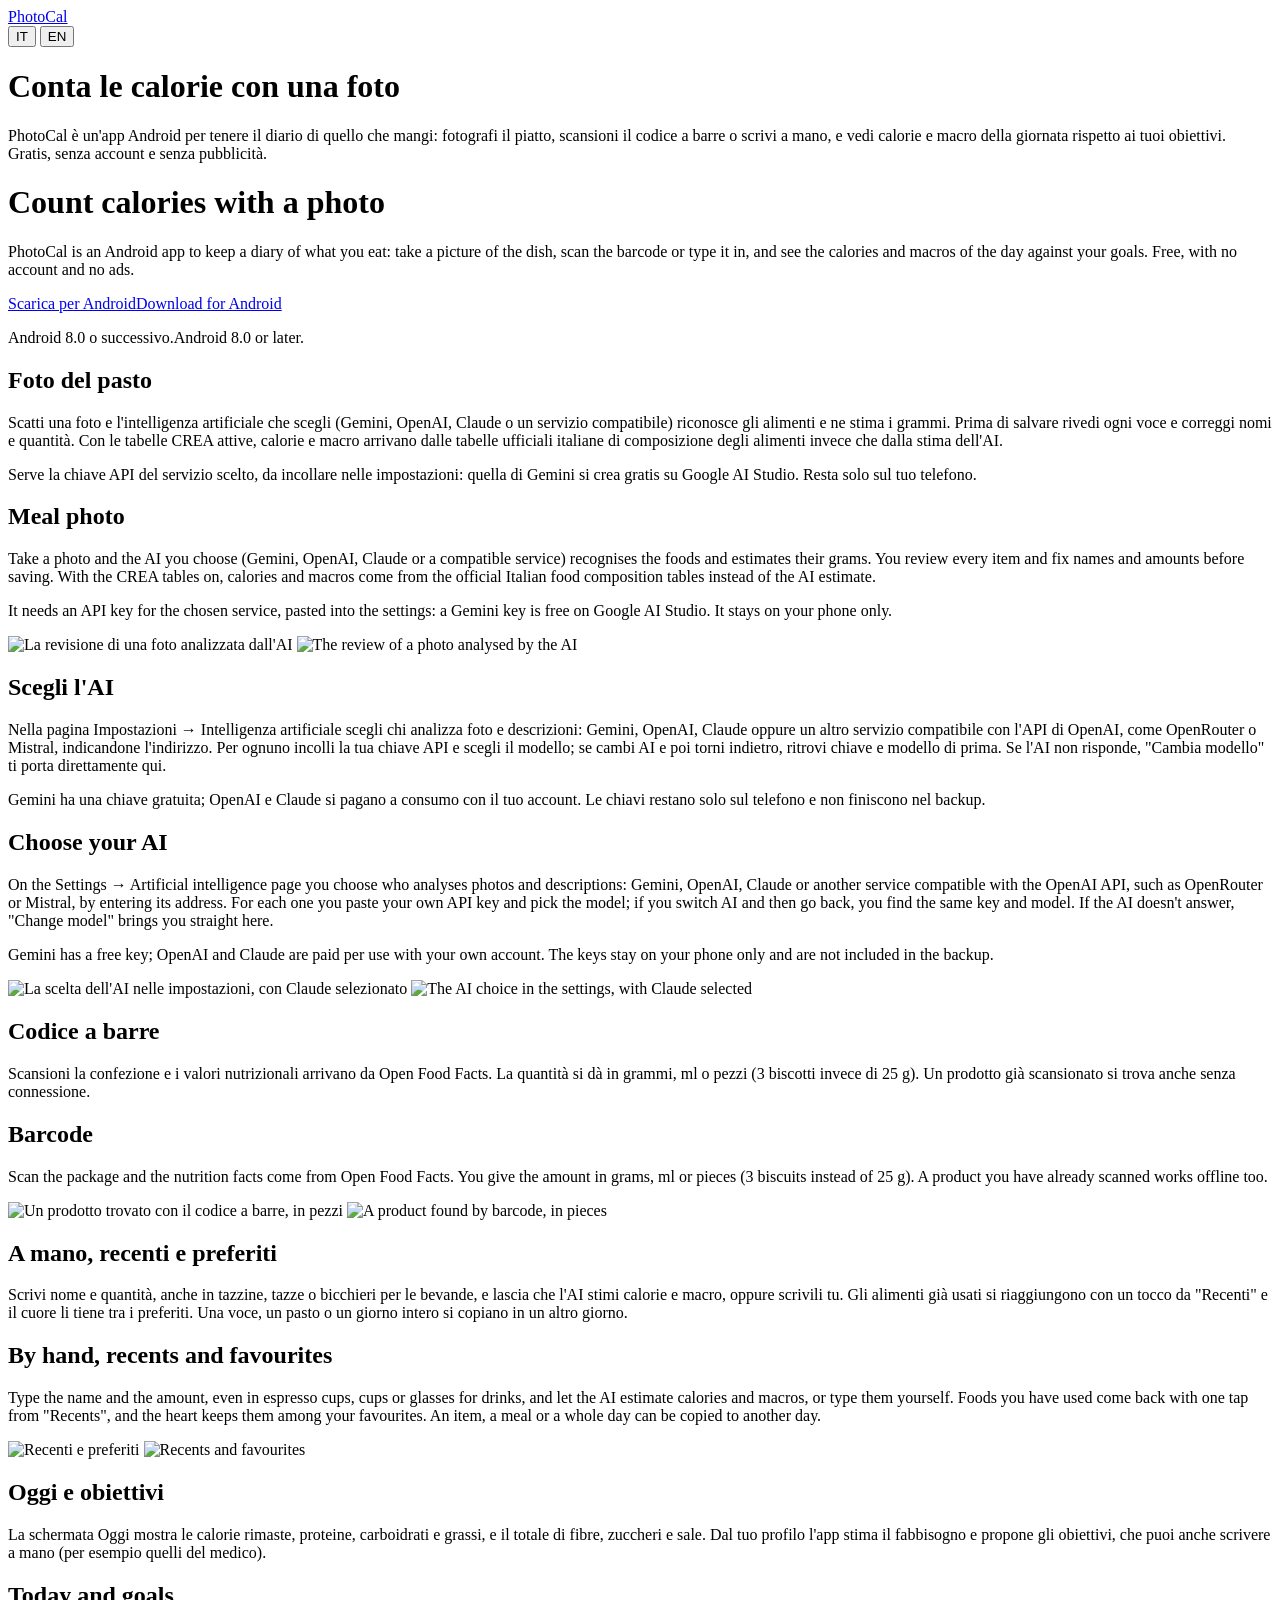
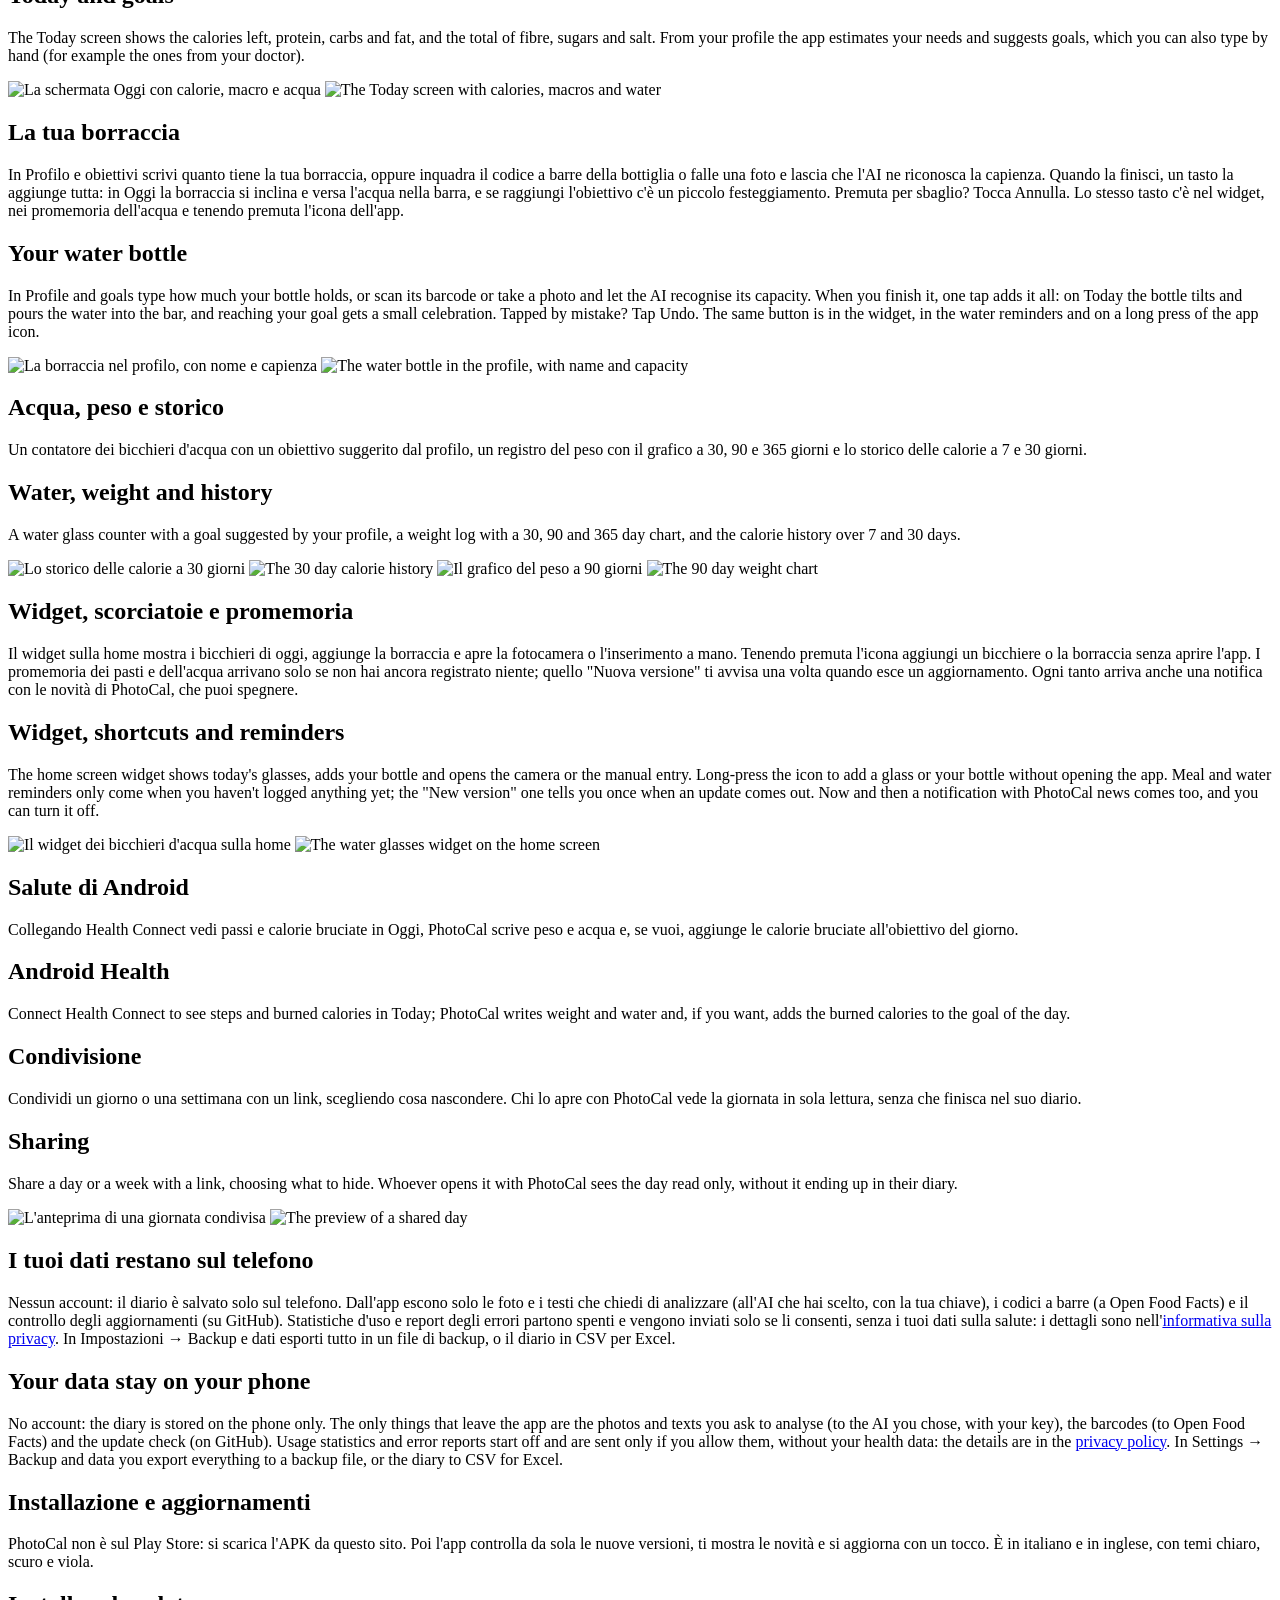
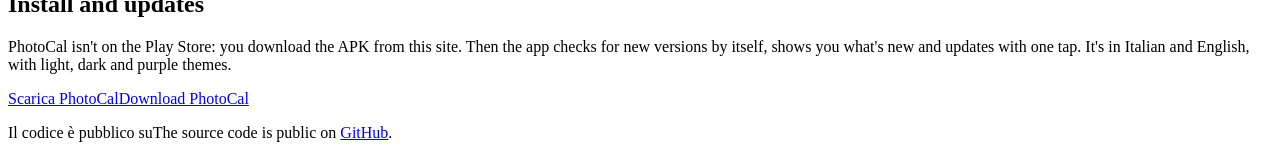
==== commit c1e29ab0: "Add water bottle, settings menu and app-wide animations - Water bottle in the profile (typed, from a" ====
--- a/site/index.html
+++ b/site/index.html
@@ -81,7 +81,7 @@
   <section class="card feature shot">
     <div class="it">
       <h2>Scegli l'AI</h2>
-      <p>In Impostazioni → Intelligenza artificiale scegli chi analizza foto e descrizioni: Gemini,
+      <p>Nella pagina Impostazioni → Intelligenza artificiale scegli chi analizza foto e descrizioni: Gemini,
         OpenAI, Claude oppure un altro servizio compatibile con l'API di OpenAI, come OpenRouter o
         Mistral, indicandone l'indirizzo. Per ognuno incolli la tua chiave API e scegli il modello;
         se cambi AI e poi torni indietro, ritrovi chiave e modello di prima. Se l'AI non risponde,
@@ -91,7 +91,7 @@
     </div>
     <div class="en">
       <h2>Choose your AI</h2>
-      <p>In Settings → Artificial intelligence you choose who analyses photos and descriptions:
+      <p>On the Settings → Artificial intelligence page you choose who analyses photos and descriptions:
         Gemini, OpenAI, Claude or another service compatible with the OpenAI API, such as
         OpenRouter or Mistral, by entering its address. For each one you paste your own API key and
         pick the model; if you switch AI and then go back, you find the same key and model. If the
@@ -166,6 +166,30 @@
 
   <section class="card feature shot">
     <div class="it">
+      <h2>La tua borraccia</h2>
+      <p>In Profilo e obiettivi scrivi quanto tiene la tua borraccia, oppure inquadra il codice a
+        barre della bottiglia o falle una foto e lascia che l'AI ne riconosca la capienza. Quando la
+        finisci, un tasto la aggiunge tutta: in Oggi la borraccia si inclina e versa l'acqua nella
+        barra, e se raggiungi l'obiettivo c'è un piccolo festeggiamento. Premuta per sbaglio? Tocca
+        Annulla. Lo stesso tasto c'è nel widget, nei promemoria dell'acqua e tenendo premuta l'icona
+        dell'app.</p>
+    </div>
+    <div class="en">
+      <h2>Your water bottle</h2>
+      <p>In Profile and goals type how much your bottle holds, or scan its barcode or take a photo
+        and let the AI recognise its capacity. When you finish it, one tap adds it all: on Today the
+        bottle tilts and pours the water into the bar, and reaching your goal gets a small
+        celebration. Tapped by mistake? Tap Undo. The same button is in the widget, in the water
+        reminders and on a long press of the app icon.</p>
+    </div>
+    <div class="shots">
+      <img class="it" src="/img/bottle-it.webp" alt="La borraccia nel profilo, con nome e capienza" width="540" height="1135" loading="lazy">
+      <img class="en" src="/img/bottle-en.webp" alt="The water bottle in the profile, with name and capacity" width="540" height="1135" loading="lazy">
+    </div>
+  </section>
+
+  <section class="card feature shot">
+    <div class="it">
       <h2>Acqua, peso e storico</h2>
       <p>Un contatore dei bicchieri d'acqua con un obiettivo suggerito dal profilo, un registro del
         peso con il grafico a 30, 90 e 365 giorni e lo storico delle calorie a 7 e 30 giorni.</p>
@@ -186,16 +210,17 @@
   <section class="card feature shot">
     <div class="it">
       <h2>Widget, scorciatoie e promemoria</h2>
-      <p>Il widget sulla home mostra i bicchieri di oggi e apre la fotocamera o l'inserimento a
-        mano. Tenendo premuta l'icona aggiungi un bicchiere senza aprire l'app. I promemoria dei
+      <p>Il widget sulla home mostra i bicchieri di oggi, aggiunge la borraccia e apre la fotocamera
+        o l'inserimento a mano. Tenendo premuta l'icona aggiungi un bicchiere o la borraccia senza
+        aprire l'app. I promemoria dei
         pasti e dell'acqua arrivano solo se non hai ancora registrato niente; quello "Nuova
         versione" ti avvisa una volta quando esce un aggiornamento. Ogni tanto arriva anche una
         notifica con le novità di PhotoCal, che puoi spegnere.</p>
     </div>
     <div class="en">
       <h2>Widget, shortcuts and reminders</h2>
-      <p>The home screen widget shows today's glasses and opens the camera or the manual entry.
-        Long-press the icon to add a glass without opening the app. Meal and water reminders only
+      <p>The home screen widget shows today's glasses, adds your bottle and opens the camera or the
+        manual entry. Long-press the icon to add a glass or your bottle without opening the app. Meal and water reminders only
         come when you haven't logged anything yet; the "New version" one tells you once when an
         update comes out. Now and then a notification with PhotoCal news comes too, and you can
         turn it off.</p>
@@ -244,7 +269,7 @@
         (a Open Food Facts) e il controllo degli aggiornamenti (su GitHub). Statistiche d'uso e
         report degli errori partono spenti e vengono inviati solo se li consenti, senza i tuoi dati
         sulla salute: i dettagli sono nell'<a href="/privacy">informativa sulla privacy</a>. In
-        Impostazioni → Dati esporti tutto in un file di backup, o il diario in CSV per Excel.</p>
+        Impostazioni → Backup e dati esporti tutto in un file di backup, o il diario in CSV per Excel.</p>
     </div>
     <div class="en">
       <h2>Your data stay on your phone</h2>
@@ -252,7 +277,7 @@
         the photos and texts you ask to analyse (to the AI you chose, with your key), the barcodes
         (to Open Food Facts) and the update check (on GitHub). Usage statistics and error reports
         start off and are sent only if you allow them, without your health data: the details are in
-        the <a href="/privacy">privacy policy</a>. In Settings → Data you export everything to a
+        the <a href="/privacy">privacy policy</a>. In Settings → Backup and data you export everything to a
         backup file, or the diary to CSV for Excel.</p>
     </div>
   </section>
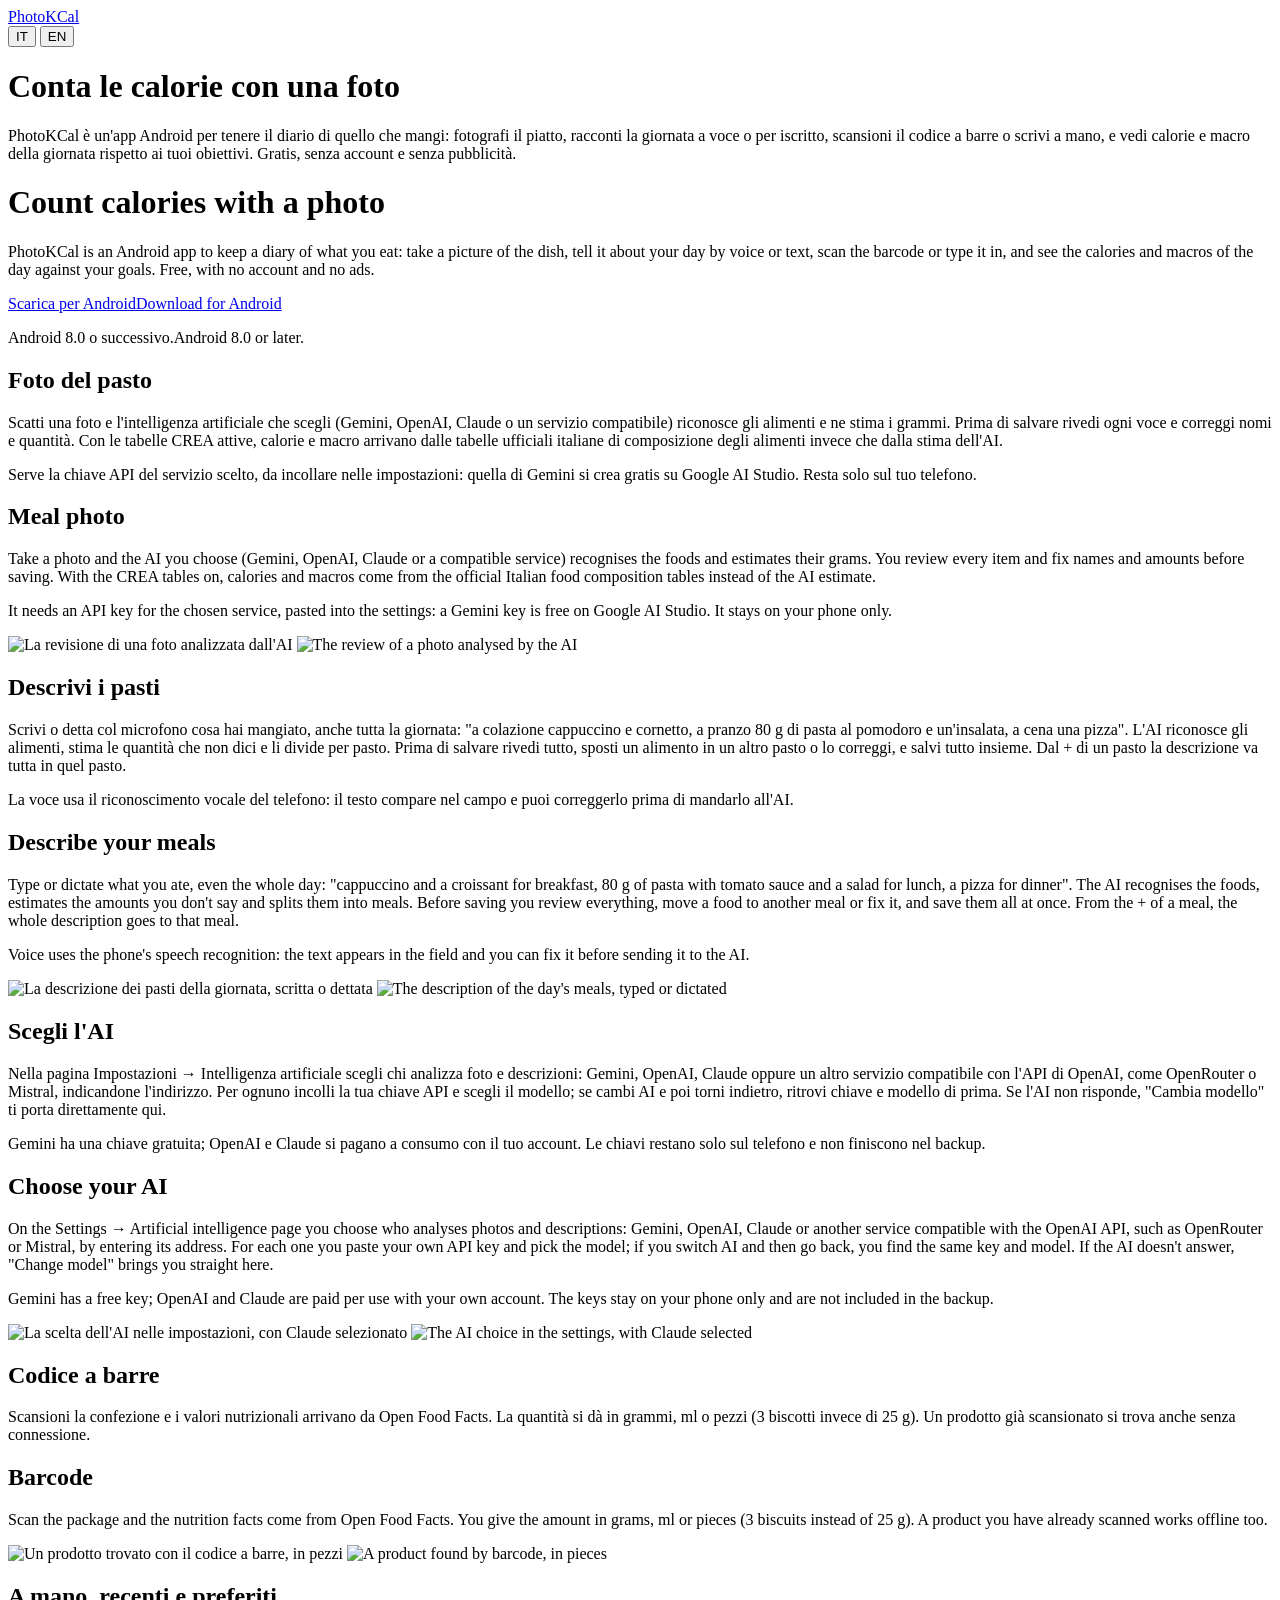
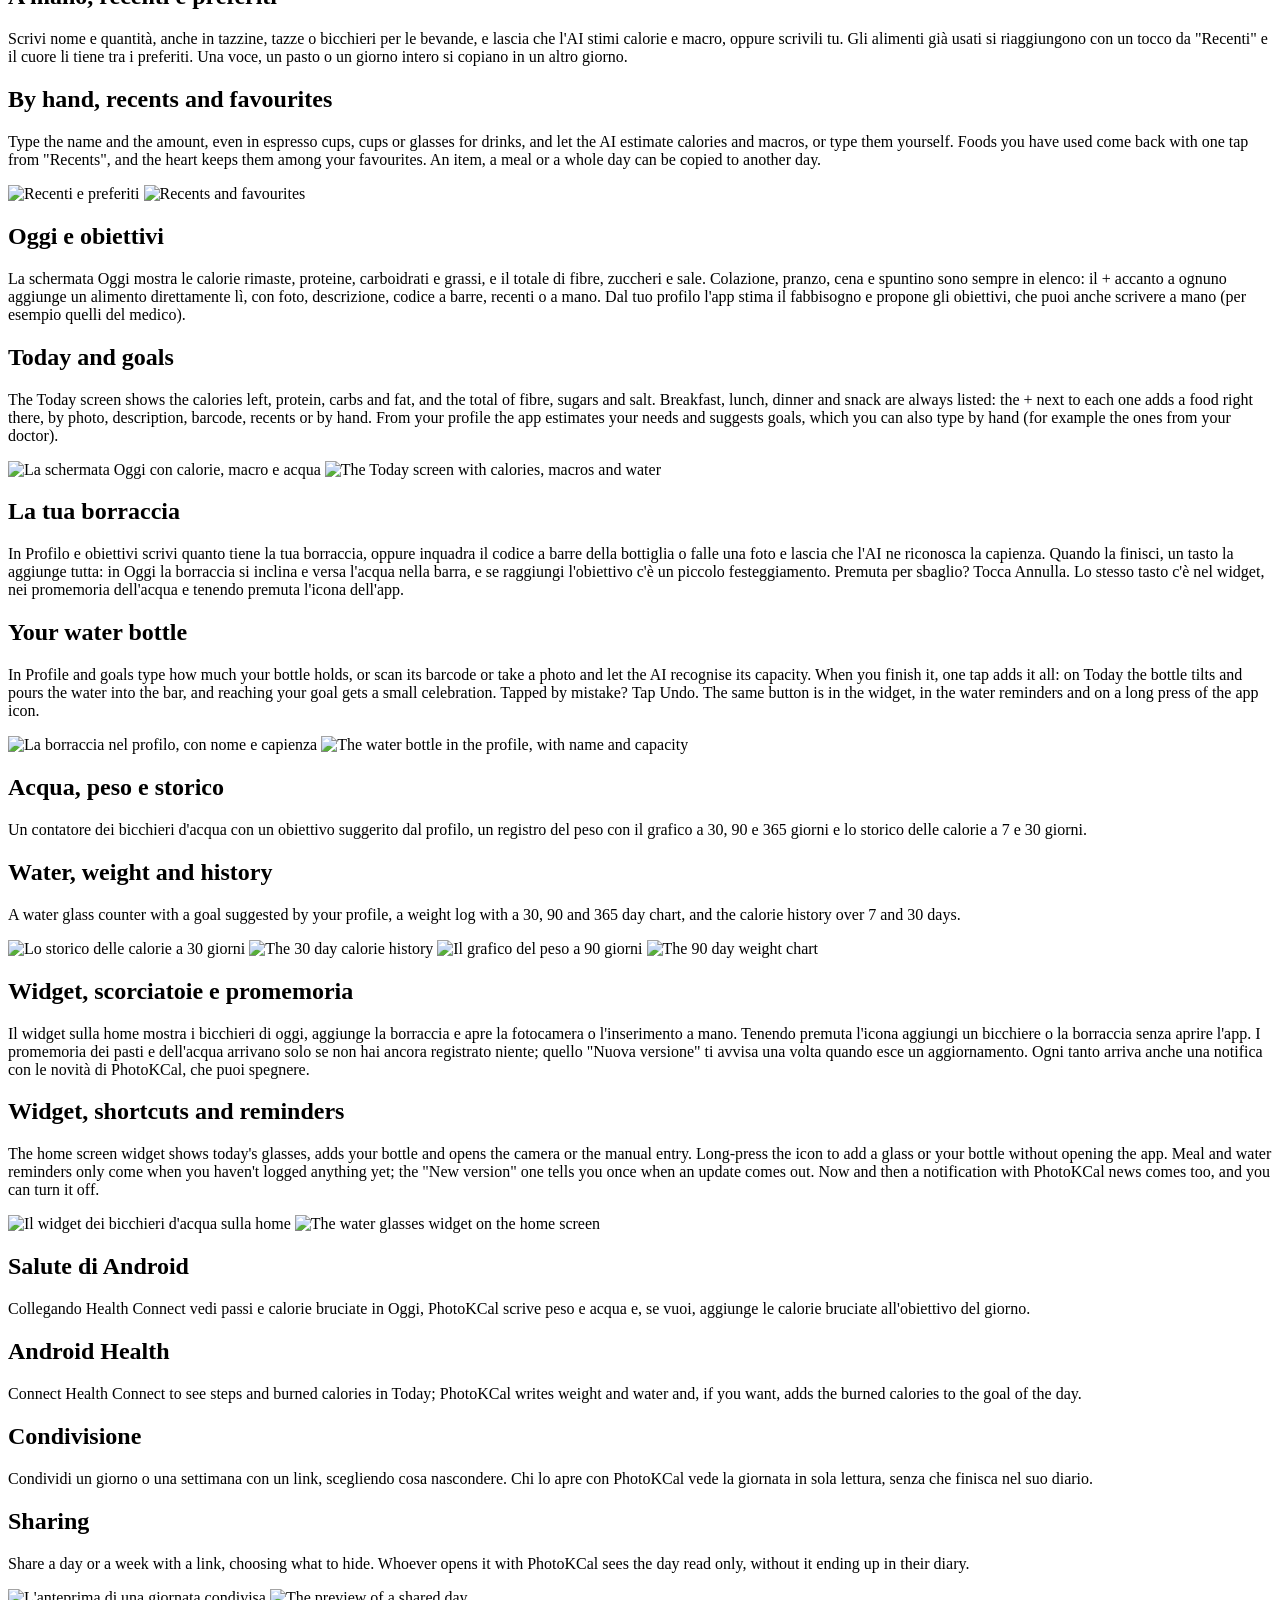
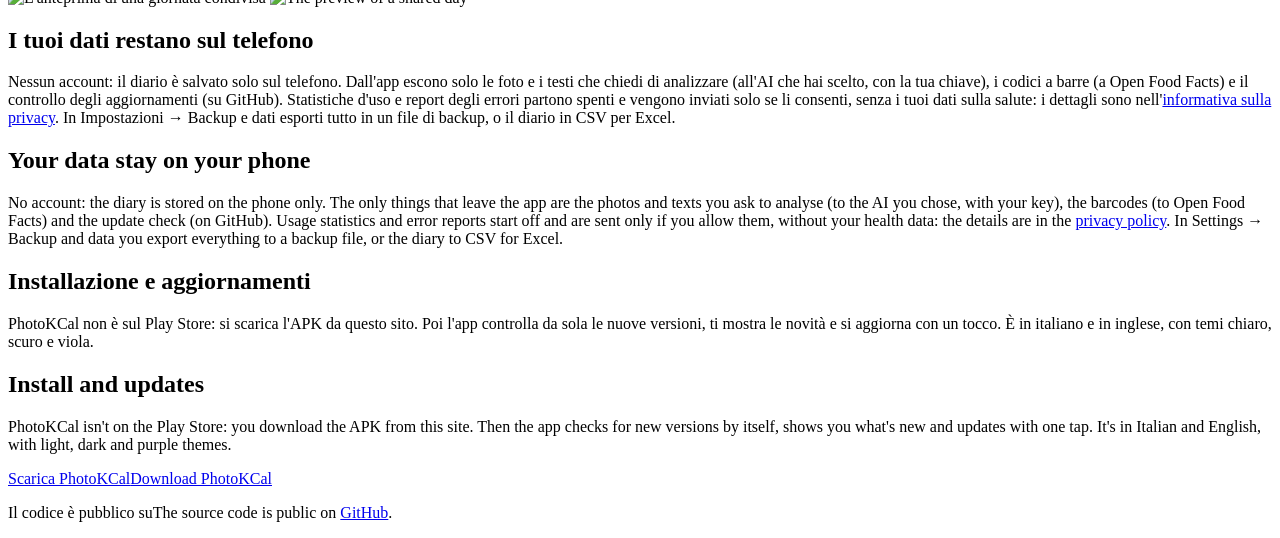
==== commit 1305e884: "Add meal descriptions by text or voice, meal shortcuts and rename to PhotoKCal - Describe your meals" ====
--- a/site/index.html
+++ b/site/index.html
@@ -1,17 +1,17 @@
 <!doctype html>
-<html lang="it" data-lang="it" data-title-it="PhotoCal: come funziona" data-title-en="PhotoCal: how it works">
+<html lang="it" data-lang="it" data-title-it="PhotoKCal: come funziona" data-title-en="PhotoKCal: how it works">
 <head>
   <meta charset="utf-8">
   <meta name="viewport" content="width=device-width, initial-scale=1">
-  <meta name="description" content="PhotoCal: app Android per contare le calorie con una foto del pasto, il codice a barre o a mano.">
-  <title>PhotoCal: come funziona</title>
+  <meta name="description" content="PhotoKCal: app Android per contare le calorie con una foto del pasto, il codice a barre o a mano.">
+  <title>PhotoKCal: come funziona</title>
   <link rel="stylesheet" href="/style.css">
   <script src="/site.js"></script>
 </head>
 <body>
 <main>
   <div class="top">
-    <a class="home" href="/">PhotoCal</a>
+    <a class="home" href="/">PhotoKCal</a>
     <div class="lang" role="group" aria-label="Lingua / Language">
       <button type="button" data-lang="it" aria-pressed="true">IT</button>
       <button type="button" data-lang="en" aria-pressed="false">EN</button>
@@ -22,31 +22,31 @@
   <div id="shared" class="card notice" hidden>
     <div class="it">
       <h2>Ti hanno condiviso una giornata</h2>
-      <p>Il link si apre con PhotoCal, che mostra la giornata in sola lettura. Installa l'app (o
+      <p>Il link si apre con PhotoKCal, che mostra la giornata in sola lettura. Installa l'app (o
         aggiornala, se ce l'hai già) e poi riapri il link dalla chat in cui l'hai ricevuto.</p>
       <p class="muted">I dati della giornata sono nel link stesso: questa pagina non li riceve e non li salva.</p>
     </div>
     <div class="en">
       <h2>Someone shared a day with you</h2>
-      <p>The link opens in PhotoCal, which shows the day read only. Install the app (or update it,
+      <p>The link opens in PhotoKCal, which shows the day read only. Install the app (or update it,
         if you already have it), then open the link again from the chat where you got it.</p>
       <p class="muted">The data of the day are in the link itself: this page neither receives nor stores them.</p>
     </div>
-    <a class="button small" href="/download"><span class="it">Scarica PhotoCal</span><span class="en">Download PhotoCal</span></a>
+    <a class="button small" href="/download"><span class="it">Scarica PhotoKCal</span><span class="en">Download PhotoKCal</span></a>
   </div>
 
   <header>
     <div class="it">
       <h1>Conta le calorie con una foto</h1>
-      <p>PhotoCal è un'app Android per tenere il diario di quello che mangi: fotografi il piatto,
-        scansioni il codice a barre o scrivi a mano, e vedi calorie e macro della giornata rispetto
-        ai tuoi obiettivi. Gratis, senza account e senza pubblicità.</p>
+      <p>PhotoKCal è un'app Android per tenere il diario di quello che mangi: fotografi il piatto,
+        racconti la giornata a voce o per iscritto, scansioni il codice a barre o scrivi a mano, e
+        vedi calorie e macro della giornata rispetto ai tuoi obiettivi. Gratis, senza account e senza pubblicità.</p>
     </div>
     <div class="en">
       <h1>Count calories with a photo</h1>
-      <p>PhotoCal is an Android app to keep a diary of what you eat: take a picture of the dish,
-        scan the barcode or type it in, and see the calories and macros of the day against your
-        goals. Free, with no account and no ads.</p>
+      <p>PhotoKCal is an Android app to keep a diary of what you eat: take a picture of the dish,
+        tell it about your day by voice or text, scan the barcode or type it in, and see the
+        calories and macros of the day against your goals. Free, with no account and no ads.</p>
     </div>
     <a class="button" href="/download"><span class="it">Scarica per Android</span><span class="en">Download for Android</span></a>
     <p class="muted"><span class="it">Android 8.0 o successivo.</span><span class="en">Android 8.0 or later.</span></p>
@@ -80,6 +80,33 @@
 
   <section class="card feature shot">
     <div class="it">
+      <h2>Descrivi i pasti</h2>
+      <p>Scrivi o detta col microfono cosa hai mangiato, anche tutta la giornata: "a colazione
+        cappuccino e cornetto, a pranzo 80 g di pasta al pomodoro e un'insalata, a cena una
+        pizza". L'AI riconosce gli alimenti, stima le quantità che non dici e li divide per pasto.
+        Prima di salvare rivedi tutto, sposti un alimento in un altro pasto o lo correggi, e salvi
+        tutto insieme. Dal + di un pasto la descrizione va tutta in quel pasto.</p>
+      <p class="muted">La voce usa il riconoscimento vocale del telefono: il testo compare nel
+        campo e puoi correggerlo prima di mandarlo all'AI.</p>
+    </div>
+    <div class="en">
+      <h2>Describe your meals</h2>
+      <p>Type or dictate what you ate, even the whole day: "cappuccino and a croissant for
+        breakfast, 80 g of pasta with tomato sauce and a salad for lunch, a pizza for dinner". The
+        AI recognises the foods, estimates the amounts you don't say and splits them into meals.
+        Before saving you review everything, move a food to another meal or fix it, and save them
+        all at once. From the + of a meal, the whole description goes to that meal.</p>
+      <p class="muted">Voice uses the phone's speech recognition: the text appears in the field
+        and you can fix it before sending it to the AI.</p>
+    </div>
+    <div class="shots">
+      <img class="it" src="/img/describe-it.webp" alt="La descrizione dei pasti della giornata, scritta o dettata" width="540" height="1135" loading="lazy">
+      <img class="en" src="/img/describe-en.webp" alt="The description of the day's meals, typed or dictated" width="540" height="1135" loading="lazy">
+    </div>
+  </section>
+
+  <section class="card feature shot">
+    <div class="it">
       <h2>Scegli l'AI</h2>
       <p>Nella pagina Impostazioni → Intelligenza artificiale scegli chi analizza foto e descrizioni: Gemini,
         OpenAI, Claude oppure un altro servizio compatibile con l'API di OpenAI, come OpenRouter o
@@ -149,13 +176,17 @@
     <div class="it">
       <h2>Oggi e obiettivi</h2>
       <p>La schermata Oggi mostra le calorie rimaste, proteine, carboidrati e grassi, e il totale di
-        fibre, zuccheri e sale. Dal tuo profilo l'app stima il fabbisogno e propone gli
+        fibre, zuccheri e sale. Colazione, pranzo, cena e spuntino sono sempre in elenco: il +
+        accanto a ognuno aggiunge un alimento direttamente lì, con foto, descrizione, codice a
+        barre, recenti o a mano. Dal tuo profilo l'app stima il fabbisogno e propone gli
         obiettivi, che puoi anche scrivere a mano (per esempio quelli del medico).</p>
     </div>
     <div class="en">
       <h2>Today and goals</h2>
       <p>The Today screen shows the calories left, protein, carbs and fat, and the total of fibre,
-        sugars and salt. From your profile the app estimates your needs and suggests goals, which
+        sugars and salt. Breakfast, lunch, dinner and snack are always listed: the + next to each
+        one adds a food right there, by photo, description, barcode, recents or by hand. From your
+        profile the app estimates your needs and suggests goals, which
         you can also type by hand (for example the ones from your doctor).</p>
     </div>
     <div class="shots">
@@ -215,14 +246,14 @@
         aprire l'app. I promemoria dei
         pasti e dell'acqua arrivano solo se non hai ancora registrato niente; quello "Nuova
         versione" ti avvisa una volta quando esce un aggiornamento. Ogni tanto arriva anche una
-        notifica con le novità di PhotoCal, che puoi spegnere.</p>
+        notifica con le novità di PhotoKCal, che puoi spegnere.</p>
     </div>
     <div class="en">
       <h2>Widget, shortcuts and reminders</h2>
       <p>The home screen widget shows today's glasses, adds your bottle and opens the camera or the
         manual entry. Long-press the icon to add a glass or your bottle without opening the app. Meal and water reminders only
         come when you haven't logged anything yet; the "New version" one tells you once when an
-        update comes out. Now and then a notification with PhotoCal news comes too, and you can
+        update comes out. Now and then a notification with PhotoKCal news comes too, and you can
         turn it off.</p>
     </div>
     <div class="shots">
@@ -234,12 +265,12 @@
   <section class="card feature">
     <div class="it">
       <h2>Salute di Android</h2>
-      <p>Collegando Health Connect vedi passi e calorie bruciate in Oggi, PhotoCal scrive peso e
+      <p>Collegando Health Connect vedi passi e calorie bruciate in Oggi, PhotoKCal scrive peso e
         acqua e, se vuoi, aggiunge le calorie bruciate all'obiettivo del giorno.</p>
     </div>
     <div class="en">
       <h2>Android Health</h2>
-      <p>Connect Health Connect to see steps and burned calories in Today; PhotoCal writes weight
+      <p>Connect Health Connect to see steps and burned calories in Today; PhotoKCal writes weight
         and water and, if you want, adds the burned calories to the goal of the day.</p>
     </div>
   </section>
@@ -248,11 +279,11 @@
     <div class="it">
       <h2>Condivisione</h2>
       <p>Condividi un giorno o una settimana con un link, scegliendo cosa nascondere. Chi lo apre
-        con PhotoCal vede la giornata in sola lettura, senza che finisca nel suo diario.</p>
+        con PhotoKCal vede la giornata in sola lettura, senza che finisca nel suo diario.</p>
     </div>
     <div class="en">
       <h2>Sharing</h2>
-      <p>Share a day or a week with a link, choosing what to hide. Whoever opens it with PhotoCal
+      <p>Share a day or a week with a link, choosing what to hide. Whoever opens it with PhotoKCal
         sees the day read only, without it ending up in their diary.</p>
     </div>
     <div class="shots">
@@ -285,17 +316,17 @@
   <section class="card">
     <div class="it">
       <h2>Installazione e aggiornamenti</h2>
-      <p>PhotoCal non è sul Play Store: si scarica l'APK da questo sito. Poi l'app controlla da sola
+      <p>PhotoKCal non è sul Play Store: si scarica l'APK da questo sito. Poi l'app controlla da sola
         le nuove versioni, ti mostra le novità e si aggiorna con un tocco. È in italiano e in
         inglese, con temi chiaro, scuro e viola.</p>
     </div>
     <div class="en">
       <h2>Install and updates</h2>
-      <p>PhotoCal isn't on the Play Store: you download the APK from this site. Then the app checks
+      <p>PhotoKCal isn't on the Play Store: you download the APK from this site. Then the app checks
         for new versions by itself, shows you what's new and updates with one tap. It's in Italian
         and English, with light, dark and purple themes.</p>
     </div>
-    <a class="button" href="/download"><span class="it">Scarica PhotoCal</span><span class="en">Download PhotoCal</span></a>
+    <a class="button" href="/download"><span class="it">Scarica PhotoKCal</span><span class="en">Download PhotoKCal</span></a>
     <p class="muted"><span class="it">Il codice è pubblico su</span><span class="en">The source code is public on</span>
       <a href="https://github.com/EmanueleMelini/PhotoCal">GitHub</a>.</p>
   </section>
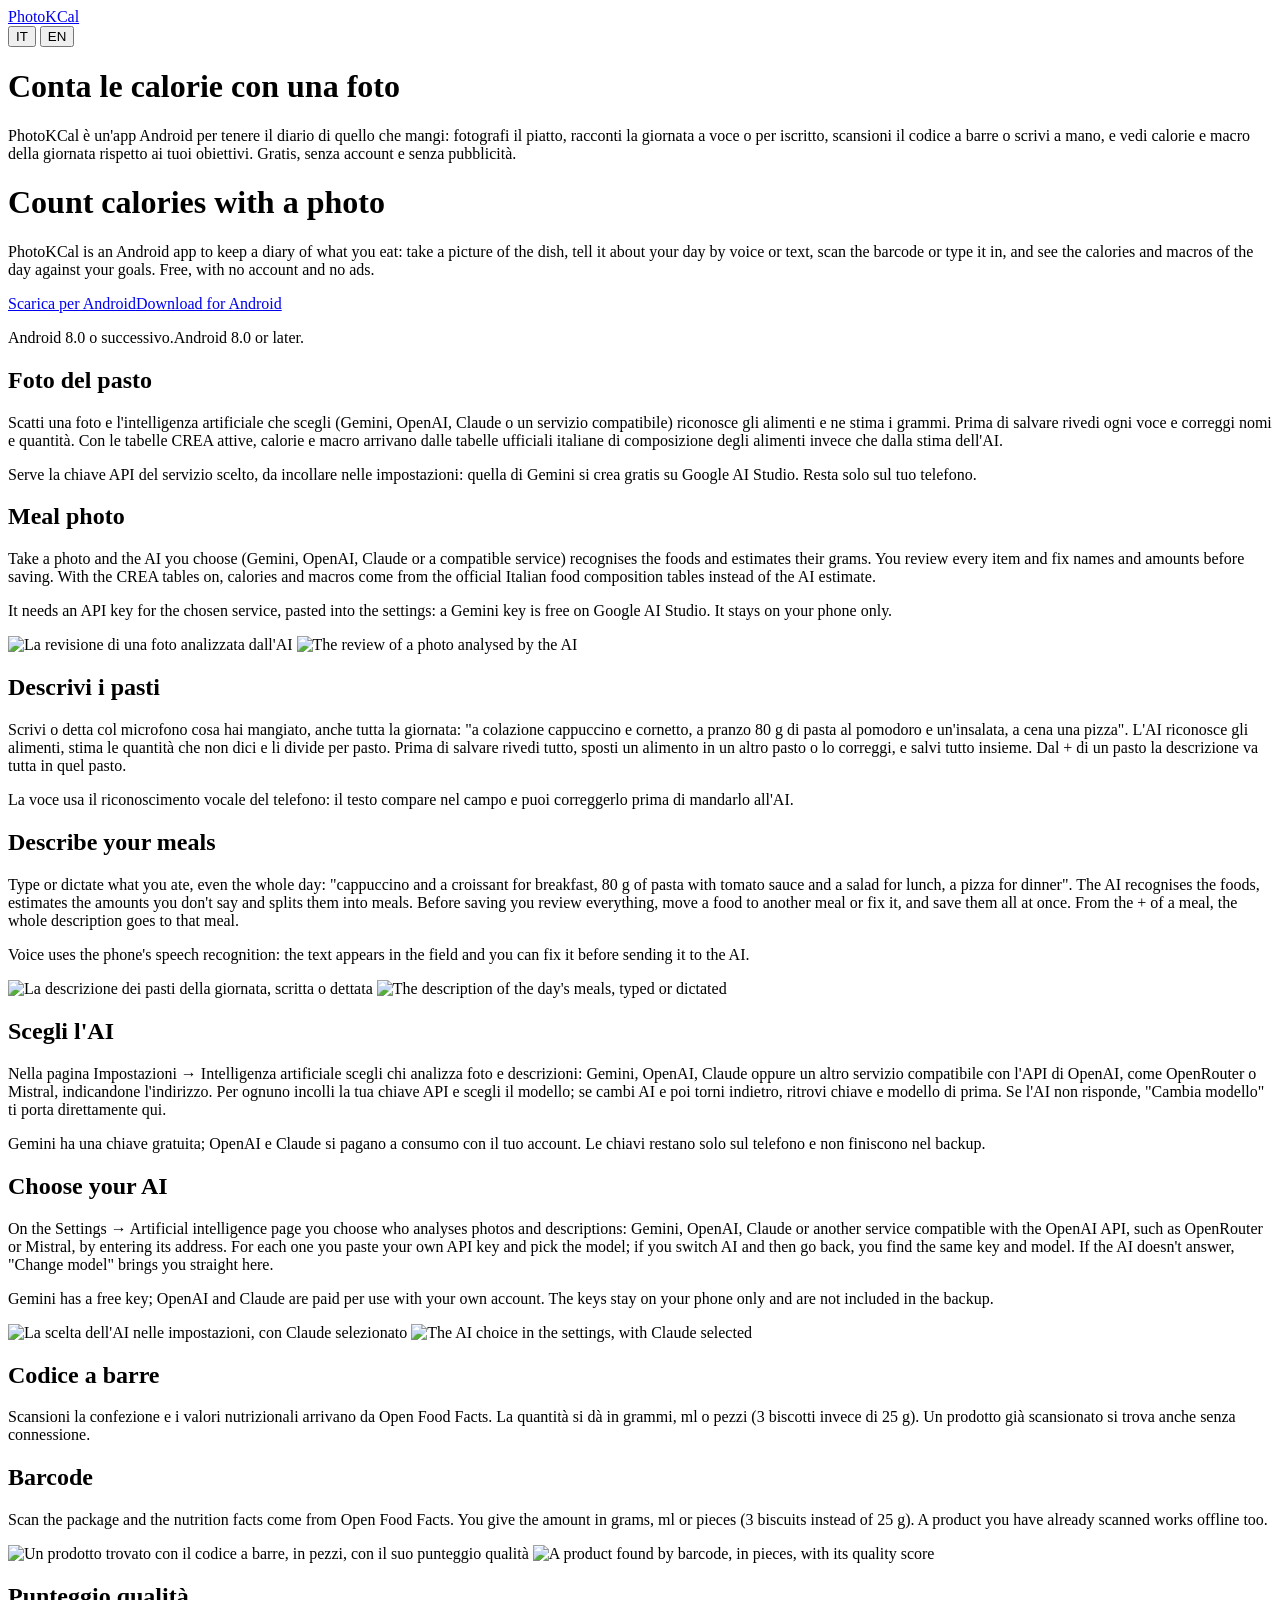
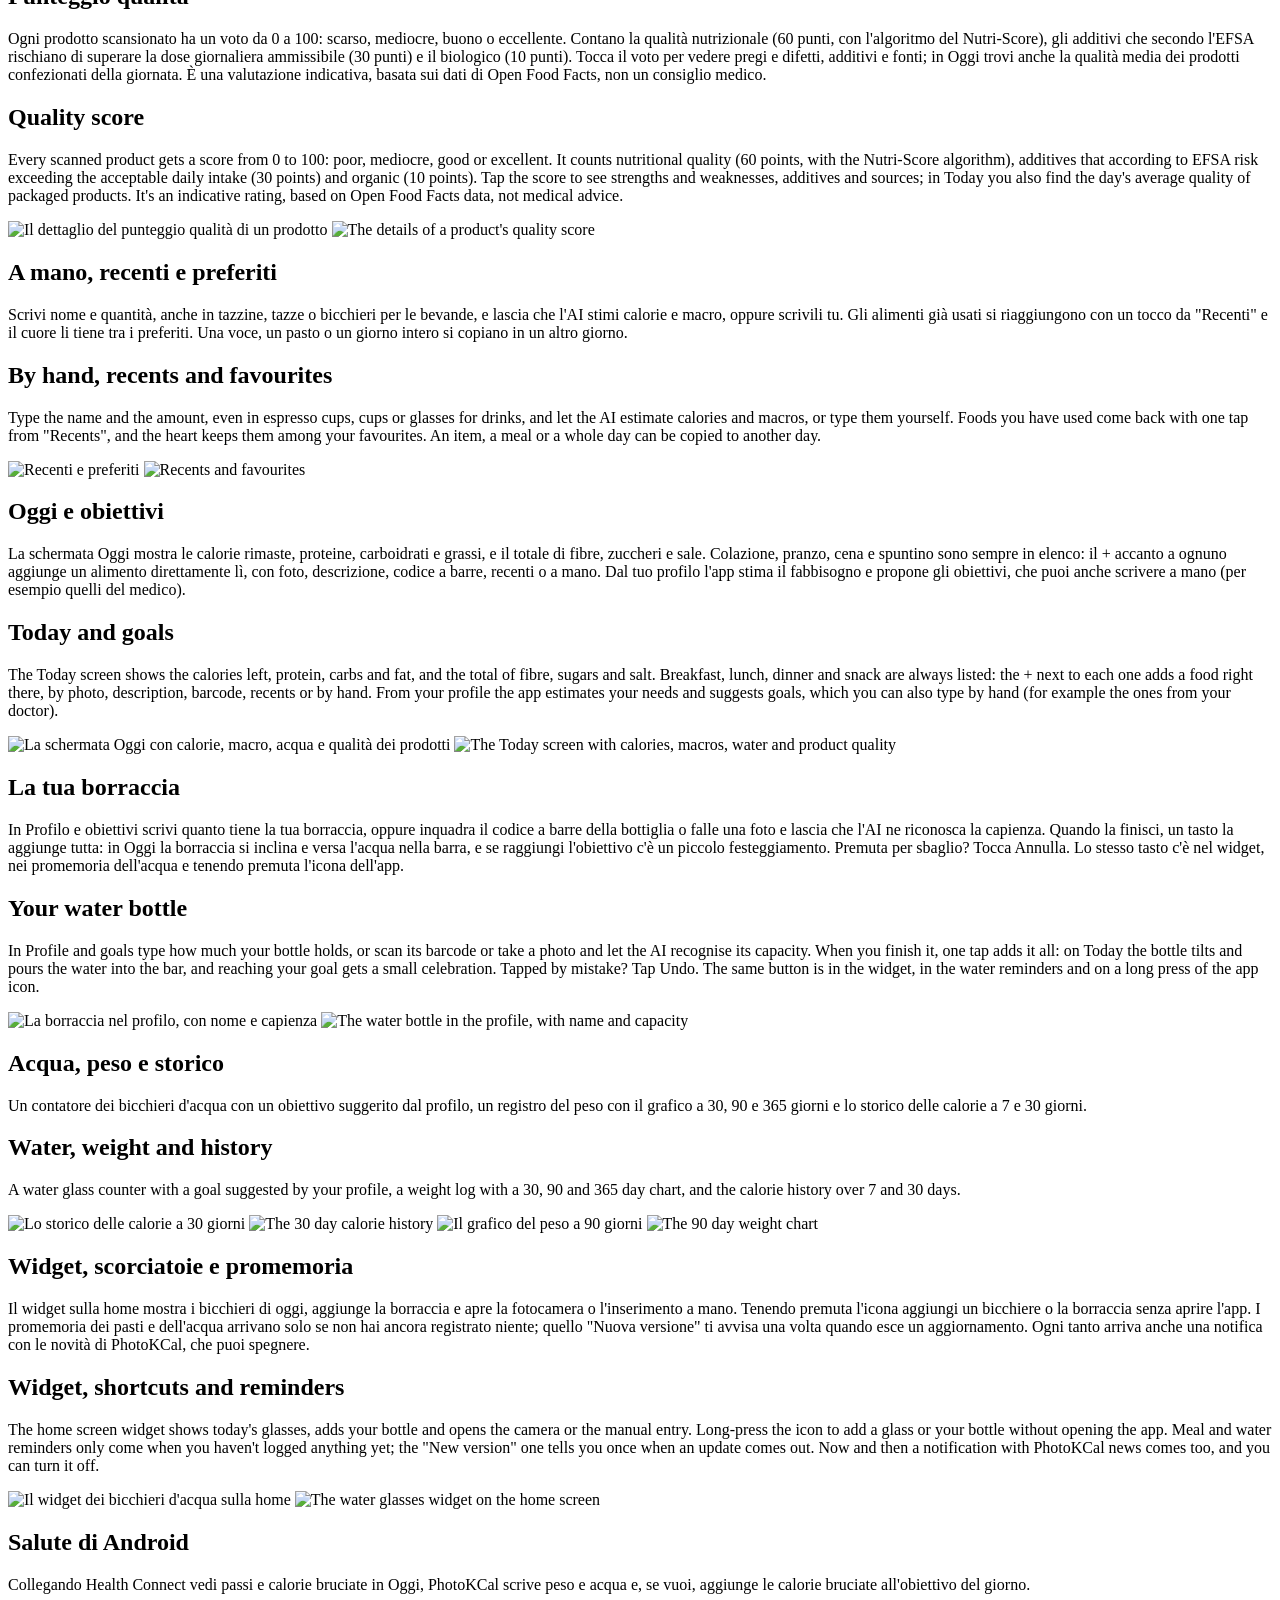
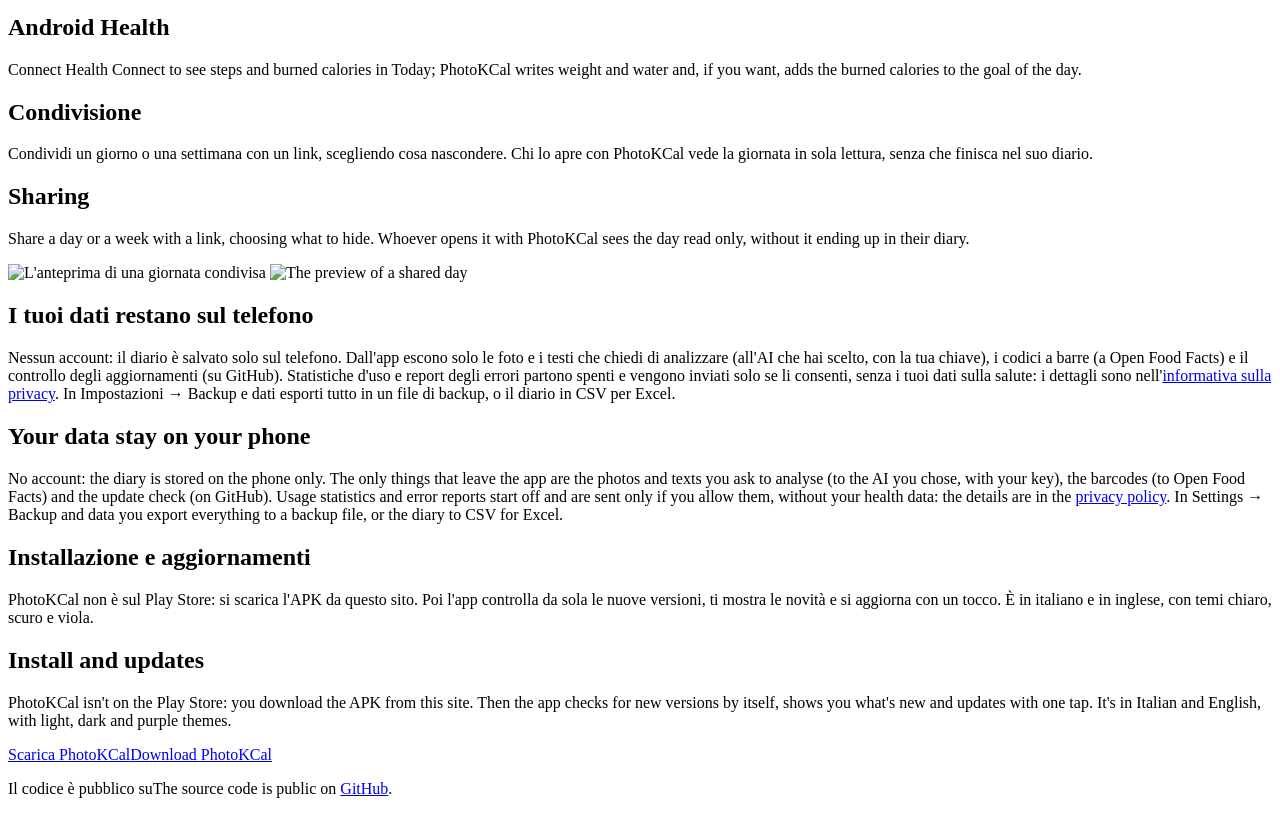
==== commit d30e1540: "Add a quality score for scanned products - Quality score 0-100 for barcode products (poor, mediocre," ====
--- a/site/index.html
+++ b/site/index.html
@@ -146,8 +146,33 @@
         offline too.</p>
     </div>
     <div class="shots">
-      <img class="it" src="/img/barcode-it.webp" alt="Un prodotto trovato con il codice a barre, in pezzi" width="540" height="1135" loading="lazy">
-      <img class="en" src="/img/barcode-en.webp" alt="A product found by barcode, in pieces" width="540" height="1135" loading="lazy">
+      <img class="it" src="/img/barcode-it.webp" alt="Un prodotto trovato con il codice a barre, in pezzi, con il suo punteggio qualità" width="540" height="1135" loading="lazy">
+      <img class="en" src="/img/barcode-en.webp" alt="A product found by barcode, in pieces, with its quality score" width="540" height="1135" loading="lazy">
+    </div>
+  </section>
+
+  <section class="card feature shot">
+    <div class="it">
+      <h2>Punteggio qualità</h2>
+      <p>Ogni prodotto scansionato ha un voto da 0 a 100: scarso, mediocre, buono o eccellente.
+        Contano la qualità nutrizionale (60 punti, con l'algoritmo del Nutri-Score), gli additivi
+        che secondo l'EFSA rischiano di superare la dose giornaliera ammissibile (30 punti) e il
+        biologico (10 punti). Tocca il voto per vedere pregi e difetti, additivi e fonti; in Oggi
+        trovi anche la qualità media dei prodotti confezionati della giornata. È una valutazione
+        indicativa, basata sui dati di Open Food Facts, non un consiglio medico.</p>
+    </div>
+    <div class="en">
+      <h2>Quality score</h2>
+      <p>Every scanned product gets a score from 0 to 100: poor, mediocre, good or excellent. It
+        counts nutritional quality (60 points, with the Nutri-Score algorithm), additives that
+        according to EFSA risk exceeding the acceptable daily intake (30 points) and organic
+        (10 points). Tap the score to see strengths and weaknesses, additives and sources; in Today
+        you also find the day's average quality of packaged products. It's an indicative rating,
+        based on Open Food Facts data, not medical advice.</p>
+    </div>
+    <div class="shots">
+      <img class="it" src="/img/quality-it.webp" alt="Il dettaglio del punteggio qualità di un prodotto" width="540" height="1135" loading="lazy">
+      <img class="en" src="/img/quality-en.webp" alt="The details of a product's quality score" width="540" height="1135" loading="lazy">
     </div>
   </section>
 
@@ -190,8 +215,8 @@
         you can also type by hand (for example the ones from your doctor).</p>
     </div>
     <div class="shots">
-      <img class="it" src="/img/today-it.webp" alt="La schermata Oggi con calorie, macro e acqua" width="540" height="1135" loading="lazy">
-      <img class="en" src="/img/today-en.webp" alt="The Today screen with calories, macros and water" width="540" height="1135" loading="lazy">
+      <img class="it" src="/img/today-it.webp" alt="La schermata Oggi con calorie, macro, acqua e qualità dei prodotti" width="540" height="1135" loading="lazy">
+      <img class="en" src="/img/today-en.webp" alt="The Today screen with calories, macros, water and product quality" width="540" height="1135" loading="lazy">
     </div>
   </section>
 
